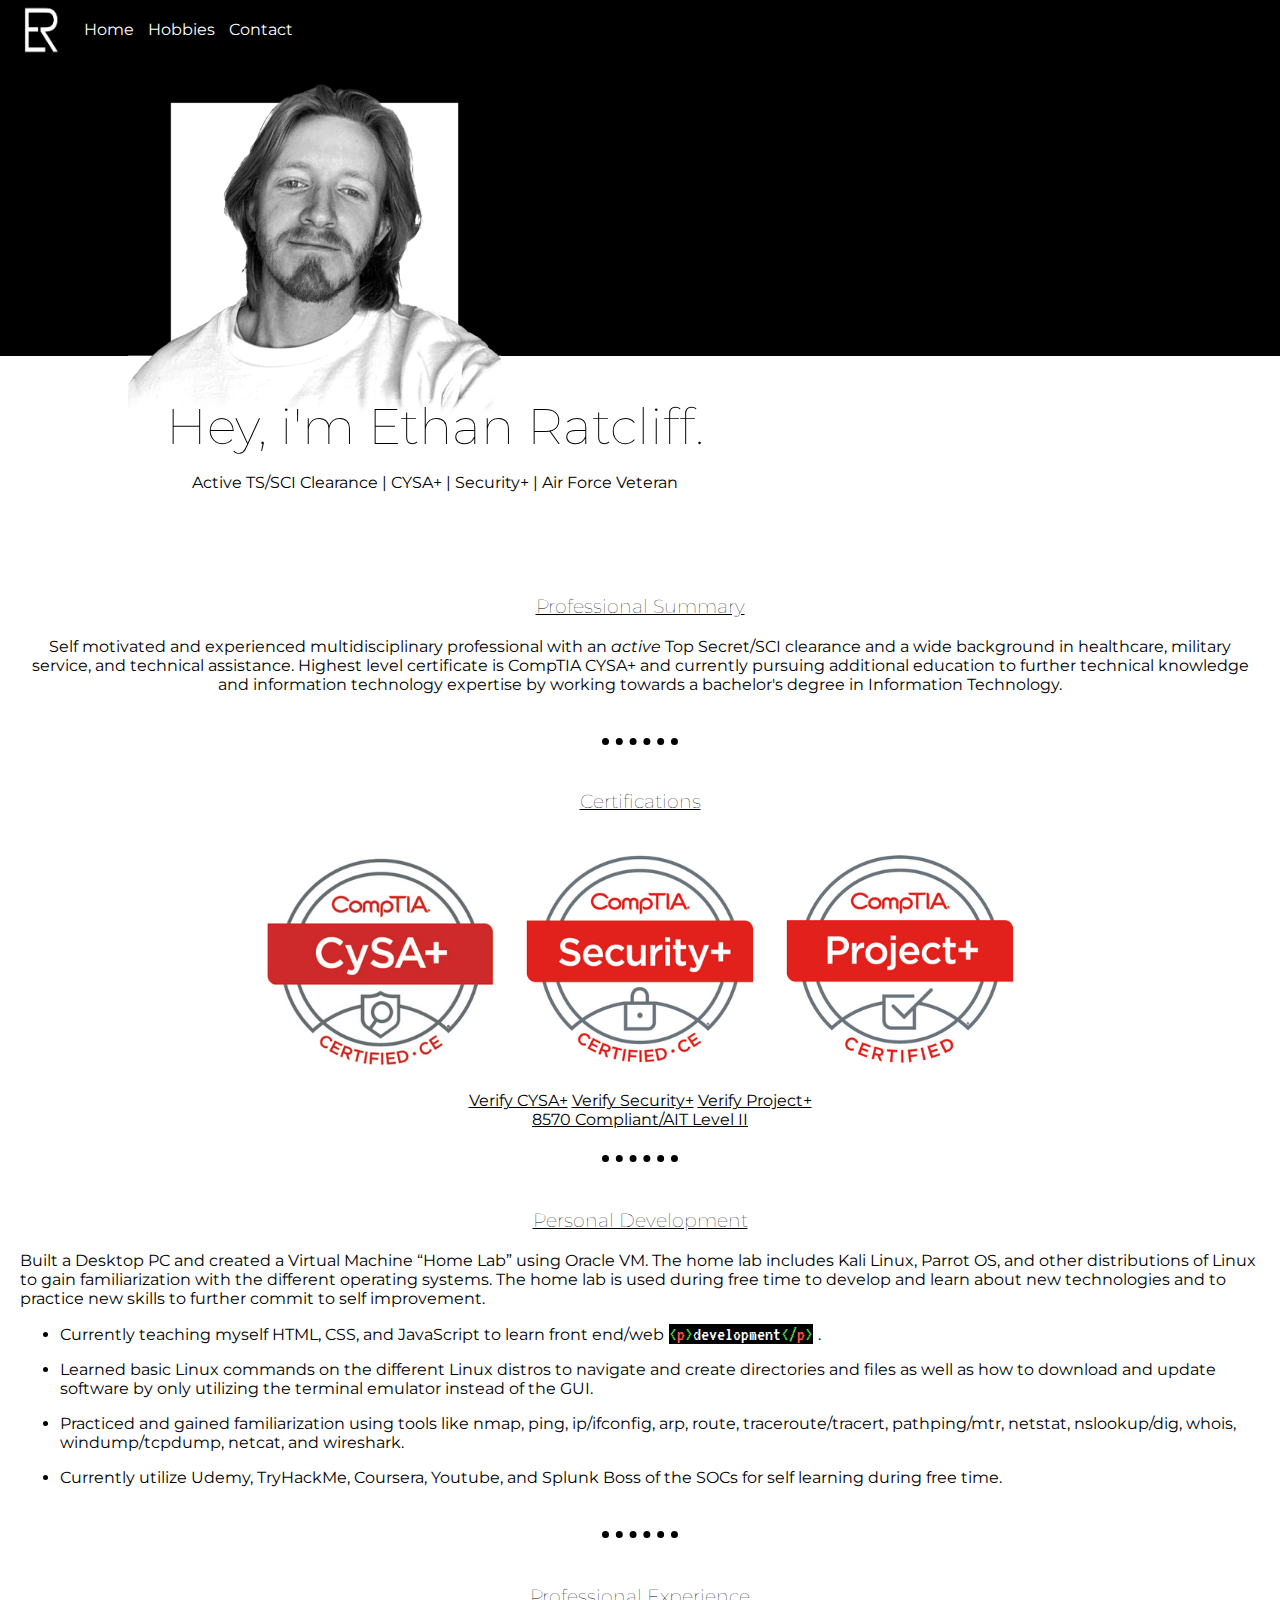
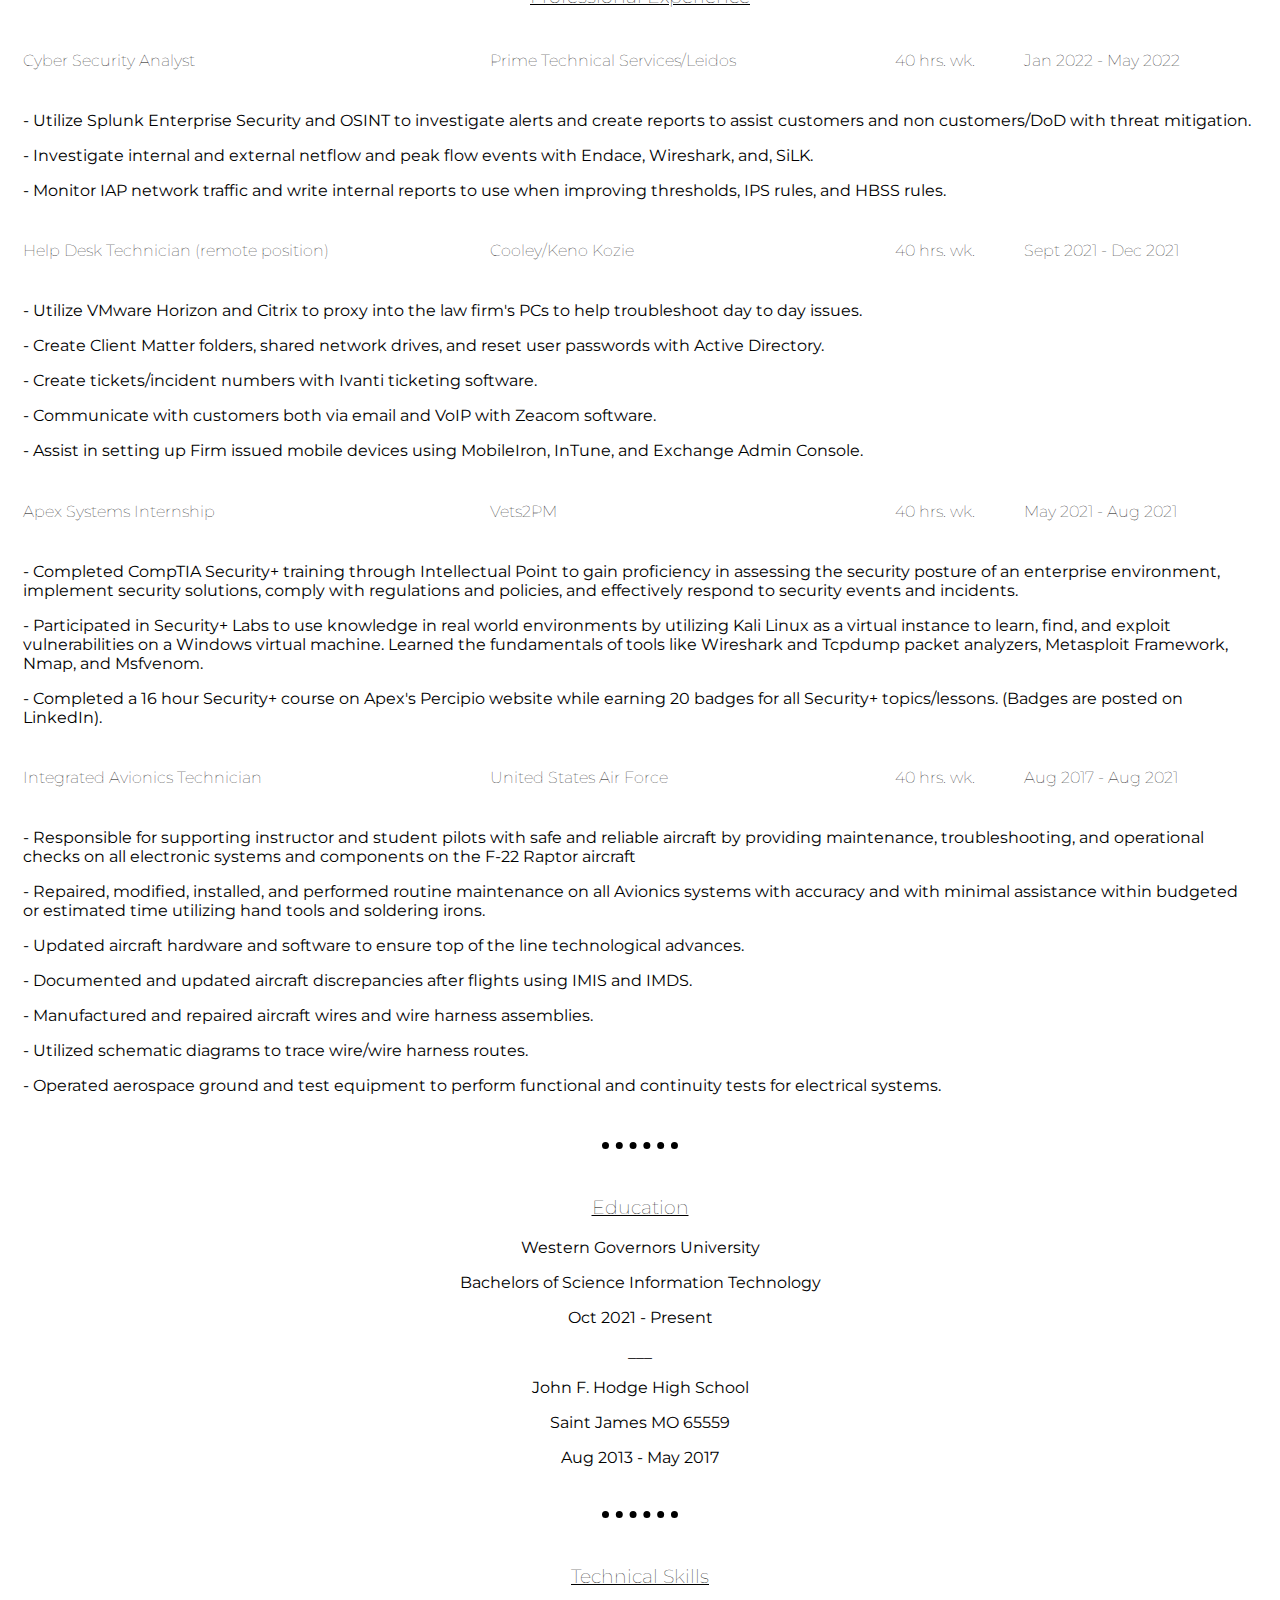
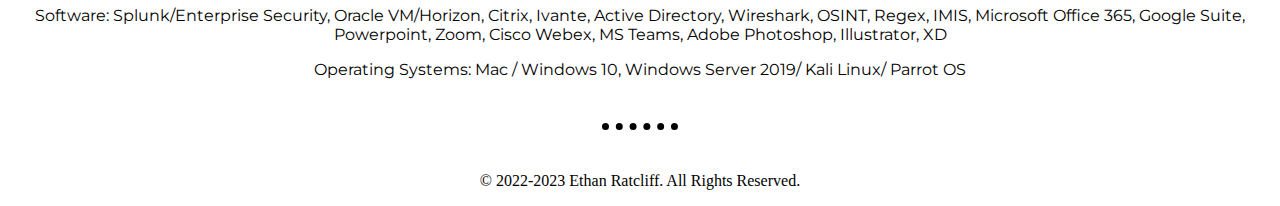
==== index.html @ 54b93c70 "Update index.html <hr> removal" ====
<!DOCTYPE html>
<html lang="en">
<head>
    <meta charset="UTF-8">
    <link rel="stylesheet" href="styles.css">
    <link rel="icon" href="photos/favicon-1.png">
    <link rel="preconnect" href="https://fonts.googleapis.com">
<link rel="preconnect" href="https://fonts.gstatic.com" crossorigin>
<link rel="preconnect" href="https://fonts.googleapis.com"><link rel="preconnect" href="https://fonts.gstatic.com" crossorigin><link href="https://fonts.googleapis.com/css2?family=Merriweather&family=Montserrat&family=Sacramento&family=VT323&display=swap" rel="stylesheet">

    <title>Ethan Ratcliff</title>
</head>
<body>
    <div class="navigation-bar">
        <img class=small-logo src="photos/Favicon.png" alt="ER-logo">
        <a class=navLinks href="index.html">Home</a>
        <a class=navLinks href="hobbies.html">Hobbies</a>
        <a class=navLinks href="contact.html">Contact</a>
    </div>

    <div class="about-header">
        <img class=selfie src="photos/sickSelfie.png" alt="img-of-ethan">
    </div>
    <h1 class="about-ethan-intro">Hey, i'm Ethan Ratcliff.</h1>
    <br>
    <div class="intro-info">
    <p>Active TS/SCI Clearance | CYSA+ | Security+ | Air Force Veteran <br></p>
    </div>
    <div class="professional-summary">
        <br>
        <h3 class="header">Professional Summary</h3>
        <p>Self motivated and experienced multidisciplinary professional with an <i>active</i> Top Secret/SCI clearance and a wide
        background in healthcare, military service, and technical assistance. Highest level certificate is CompTIA CYSA+ and
        currently pursuing additional education to further technical knowledge and information technology expertise by
        working towards a bachelor's degree in Information Technology.</p>
    </div>

    <hr>
    <br>
    <div class="certifications">    
        <h3 class="header">Certifications</h3>
                <img class=cert-icon src="photos/Comptia_CySA_Badge.png" alt="comptia-cysa+-badge">
                <img class=cert-icon src="photos/CompTIA_Security_Badge.png" alt="comptia-sec+-badge">
                <img class=cert-icon src="photos/CompTIA_Project_Badge.png" alt="comptia-project+-badge">
                <br>
                <a class=cert-verify href="https://www.credly.com/badges/5f37a371-1d2b-4774-b546-962a82ae1e74/public_url">Verify CYSA+</a>
                <a class=cert-verify href="https://www.credly.com/badges/ab640e21-d106-42eb-b5c9-c7e4bbbcdacb/public_url">Verify Security+</a>
                <a class=cert-verify href="https://www.credly.com/badges/d4bc8c82-9913-41a4-96a4-00cf9bb97ea5/public_url">Verify Project+</a>
                <br>
                <a class=compliance href="https://public.cyber.mil/cw/cwmp/dod-approved-8570-baseline-certifications/">8570 Compliant/AIT Level II</a>
    </div>
    <br>
    <hr>
    <div class="personal-development">
        <h3 class="header">Personal Development</h3>
            <p>Built a Desktop PC and created a Virtual Machine “Home Lab” using Oracle VM. The home lab includes Kali
            Linux, Parrot OS, and other distributions of Linux to gain familiarization with the different operating systems. The home lab is used during free time to develop and learn about new technologies and to practice new skills to further commit to self improvement.</p>
            <ul>
                <li><p>Currently teaching myself HTML, CSS, and JavaScript to learn front end/web <span class="developer"> &lt<span class="letter-p">p</span>&gt<span class="word-developer">development</span>&lt/<span class="letter-p">p</span>&gt</span> .</p>
                </p></li>
                <li><p>Learned basic Linux commands on the different Linux distros to navigate and create directories and files as
                well as how to download and update software by only utilizing the terminal emulator instead of the GUI.</p></li>
                <li><p>Practiced and gained familiarization using tools like nmap, ping, ip/ifconfig, arp, route, traceroute/tracert,
                pathping/mtr, netstat, nslookup/dig, whois, windump/tcpdump, netcat, and wireshark.</p></li>
                <li><p>Currently utilize Udemy, TryHackMe, Coursera, Youtube, and Splunk Boss of the SOCs for self learning
                during free time.</p></li>
            </ul>
            </li>
    </div>
    <hr>
    <div class="professional-experience">
        <h3 class="header">Professional Experience</h3>
        <table>
            <tr class="job-table">
                <td><h4 class="job-header">Cyber Security Analyst</h4></td>
                <td><h4 class="job-header">Prime Technical Services/Leidos</h4></td>
                <td><h4 class="job-header">40 hrs. wk.</h4></td>
                <td><h4 class="job-header">Jan 2022 - May 2022</h4></td>
            </tr>
            <tr>
                <td colspan="4"><p class="jobs">- Utilize Splunk Enterprise Security and OSINT to investigate alerts and create reports to assist customers
                    and non customers/DoD with threat mitigation.</p>
                <p class="jobs">- Investigate internal and external netflow and peak flow events with Endace, Wireshark, and, SiLK.</p>
                <p class="jobs">- Monitor IAP network traffic and write internal reports to use when improving thresholds, IPS rules, and
                    HBSS rules.</p>
                </td>
            </tr>
            <tr class="job-table">
                <td><h4 class="job-header">Help Desk Technician (remote position)</h4></td>
                <td><h4 class="job-header">Cooley/Keno Kozie</h4></td>
                <td><h4 class="job-header">40 hrs. wk.</h4></td>
                <td><h4 class="job-header">Sept 2021 - Dec 2021</h4></td>
            </tr>
            <tr>
                <td colspan="4"><p class="jobs">- Utilize VMware Horizon and Citrix to proxy into the law firm's PCs to help troubleshoot day to day issues.</p>
                <p class="jobs">- Create Client Matter folders, shared network drives, and reset user passwords with Active Directory.</p>
                <p class="jobs">- Create tickets/incident numbers with Ivanti ticketing software.</p>
                <p class="jobs">- Communicate with customers both via email and VoIP with Zeacom software.</p>
                <p class="jobs">- Assist in setting up Firm issued mobile devices using MobileIron, InTune, and Exchange Admin Console.</p>
                </td>
            </tr>
            <tr class="job-table">
                <td><h4 class="job-header">Apex Systems Internship</h4></td>
                <td><h4 class="job-header">Vets2PM</h4></td>
                <td><h4 class="job-header">40 hrs. wk.</h4></td>
                <td><h4 class="job-header">May 2021 - Aug 2021</h4></td>
            </tr>
            <tr>
                <td colspan="4"><p class="jobs">- Completed CompTIA Security+ training through Intellectual Point to gain proficiency in assessing the
                    security posture of an enterprise environment, implement security solutions, comply with regulations and
                    policies, and effectively respond to security events and incidents.</p>
                <p class="jobs">- Participated in Security+ Labs to use knowledge in real world environments by utilizing Kali Linux as a
                    virtual instance to learn, find, and exploit vulnerabilities on a Windows virtual machine. Learned the
                    fundamentals of tools like Wireshark and Tcpdump packet analyzers, Metasploit Framework, Nmap, and
                    Msfvenom.</p>
                <p class="jobs">- Completed a 16 hour Security+ course on Apex&apos;s Percipio website while earning 20 badges for all Security+
                    topics/lessons. (Badges are posted on LinkedIn).</p>
                </td>
            </tr>
            <tr class="job-table">
                <td><h4 class="job-header">Integrated Avionics Technician</h4></td>
                <td><h4 class="job-header">United States Air Force</h4></td>
                <td><h4 class="job-header">40 hrs. wk.</h4></td>
                <td><h4 class="job-header">Aug 2017 - Aug 2021</h4></td>
            </tr>
            <tr>
                <td colspan="4"><p class="jobs">- Responsible for supporting instructor and student pilots with safe and reliable aircraft by providing maintenance,
                    troubleshooting, and operational checks on all electronic systems and components on the F-22 Raptor aircraft</p>
                <p class="jobs">- Repaired, modified, installed, and performed routine maintenance on all Avionics systems with accuracy and
                    with minimal assistance within budgeted or estimated time utilizing hand tools and soldering irons.</p>
                <p class="jobs">- Updated aircraft hardware and software to ensure top of the line technological advances.</p>
                <p class="jobs">- Documented and updated aircraft discrepancies after flights using IMIS and IMDS.</p>
                <p class="jobs">- Manufactured and repaired aircraft wires and wire harness assemblies.</p>
                <p class="jobs">- Utilized schematic diagrams to trace wire/wire harness routes.</p>
                <p class="jobs">- Operated aerospace ground and test equipment to perform functional and continuity tests for electrical
                    systems.</p>
                </td>
            </tr>
        </table>
    </div>
    <hr>
    <div class="education">
        <h3 class="header">Education</h3>
        <p>Western Governors University
        <p>Bachelors of Science Information Technology</p>
        <p>Oct 2021 - Present</p>
        <p class="education-break">___</p>
        <p>John F. Hodge High School</p>
        <p>Saint James MO 65559</p>
        <p>Aug 2013 - May 2017</p>
    </div>
    <hr>
    <div class="technical-skills">
        <h3 class="header">Technical Skills</h3>
        <p>Software: Splunk/Enterprise Security, Oracle VM/Horizon, Citrix, Ivante, Active Directory, Wireshark, OSINT,
            Regex, IMIS, Microsoft Office 365, Google Suite, Powerpoint, Zoom, Cisco Webex, MS Teams, Adobe Photoshop, Illustrator, XD</p>
        <p>Operating Systems: Mac / Windows 10, Windows Server 2019/ Kali Linux/ Parrot OS</p>
    </div>
    <hr>
    <br>
<div class="copyright-info">
        <p>&copy 2022-2023 Ethan Ratcliff. All Rights Reserved.</p>
</div>
</body>
</html>
---- styles.css ----
/* class styles */

.header{
    font-weight: lighter;
    text-align: center;
    text-decoration: underline;
}

.job-header{
    font-weight: lighter;
}

.navigation-bar{
    width: 100%;
    height: 60px;
    background-color: black;
    position: 0;
}

.navLinks{
    font-family: 'Montserrat', sans-serif;
    position: relative;
    bottom: 25px;
    color: white;
    margin-left: 10px;
    text-decoration: none;
}

.small-logo{
    width: 60px;
    margin: 0 0 0 10px;

}

.home-header{
    background-color: black;
    text-align: center;
    margin: 0;
    border: solid 1px;
    height: 400px;
}

.logo{
    width: 350px;
    border-radius: 100%;
}

.home-body{
    text-align: center;
    color: black;
    padding: 4px;
}

.copyright-info{
    text-align: center;
}

.about-header{
    background-color: black;
    height: 295.5px;
}

.selfie{
    width: 373px;
    margin-left: 10%;
    
}

.about-ethan-intro{
    position: relative;
    display: inline;
    margin-left: 13%;
    top: 40px;
    font-family: 'Montserrat', sans-serif;
    font-size: 50px;
    font-weight: lighter;
}

.intro-info{
    font-family: 'Montserrat', sans-serif;
    position: relative;
    display: inline-flex;
    top: 40px;
    left: 15%
}

.line{
    display: inline;
}

.a-web{
    display: inline;
}

.word-developer{
    color: white;
}

.developer{
    font-family: 'VT323', monospace;
    font-size: 20px;
    background-color: black;
    border: solid 1px;
    color: rgb(79, 218, 74);
    border-color: white;
}

.letter-p{
    color: rgb(253, 84, 78);
}

.a-web{
    font-family: 'Montserrat', sans-serif;
    text-align: center;
    position: relative;
}

.professional-summary{
    padding: 20px;
    font-family: 'Montserrat', sans-serif;
    position: relative;
    text-align: center;
    margin-top: 70px;
}

.certifications{
    font-family: 'Montserrat', sans-serif;
    text-align: center;
}

.cert-icon{
    width: 20%;
}

.cert-verify{
    text-align: center;
    color: black;
}

.compliance{
    text-align: center;
    color: black;
}

.personal-development{
    font-family: 'Montserrat', sans-serif;
    padding: 20px;
}

.professional-experience{
    font-family: 'Montserrat', sans-serif;
    padding: 20px;
}

.education{
    font-family: 'Montserrat', sans-serif;
    text-align: center;
    padding: 20px;
}

.technical-skills{
    font-family: 'Montserrat', sans-serif;
    text-align: center;
    padding: 20px;
}

.hobbies-title{
    font-family: 'Montserrat', sans-serif;
}

.contact-me{
    font-family: 'Montserrat', sans-serif;
    color: black;
}


/* element styles */

hr {
    border-style: dotted none none;
    border-color: black;
    width: 6%;
    border-width: 7px;
}

body{
    background-color: white;
    margin: 0;
}
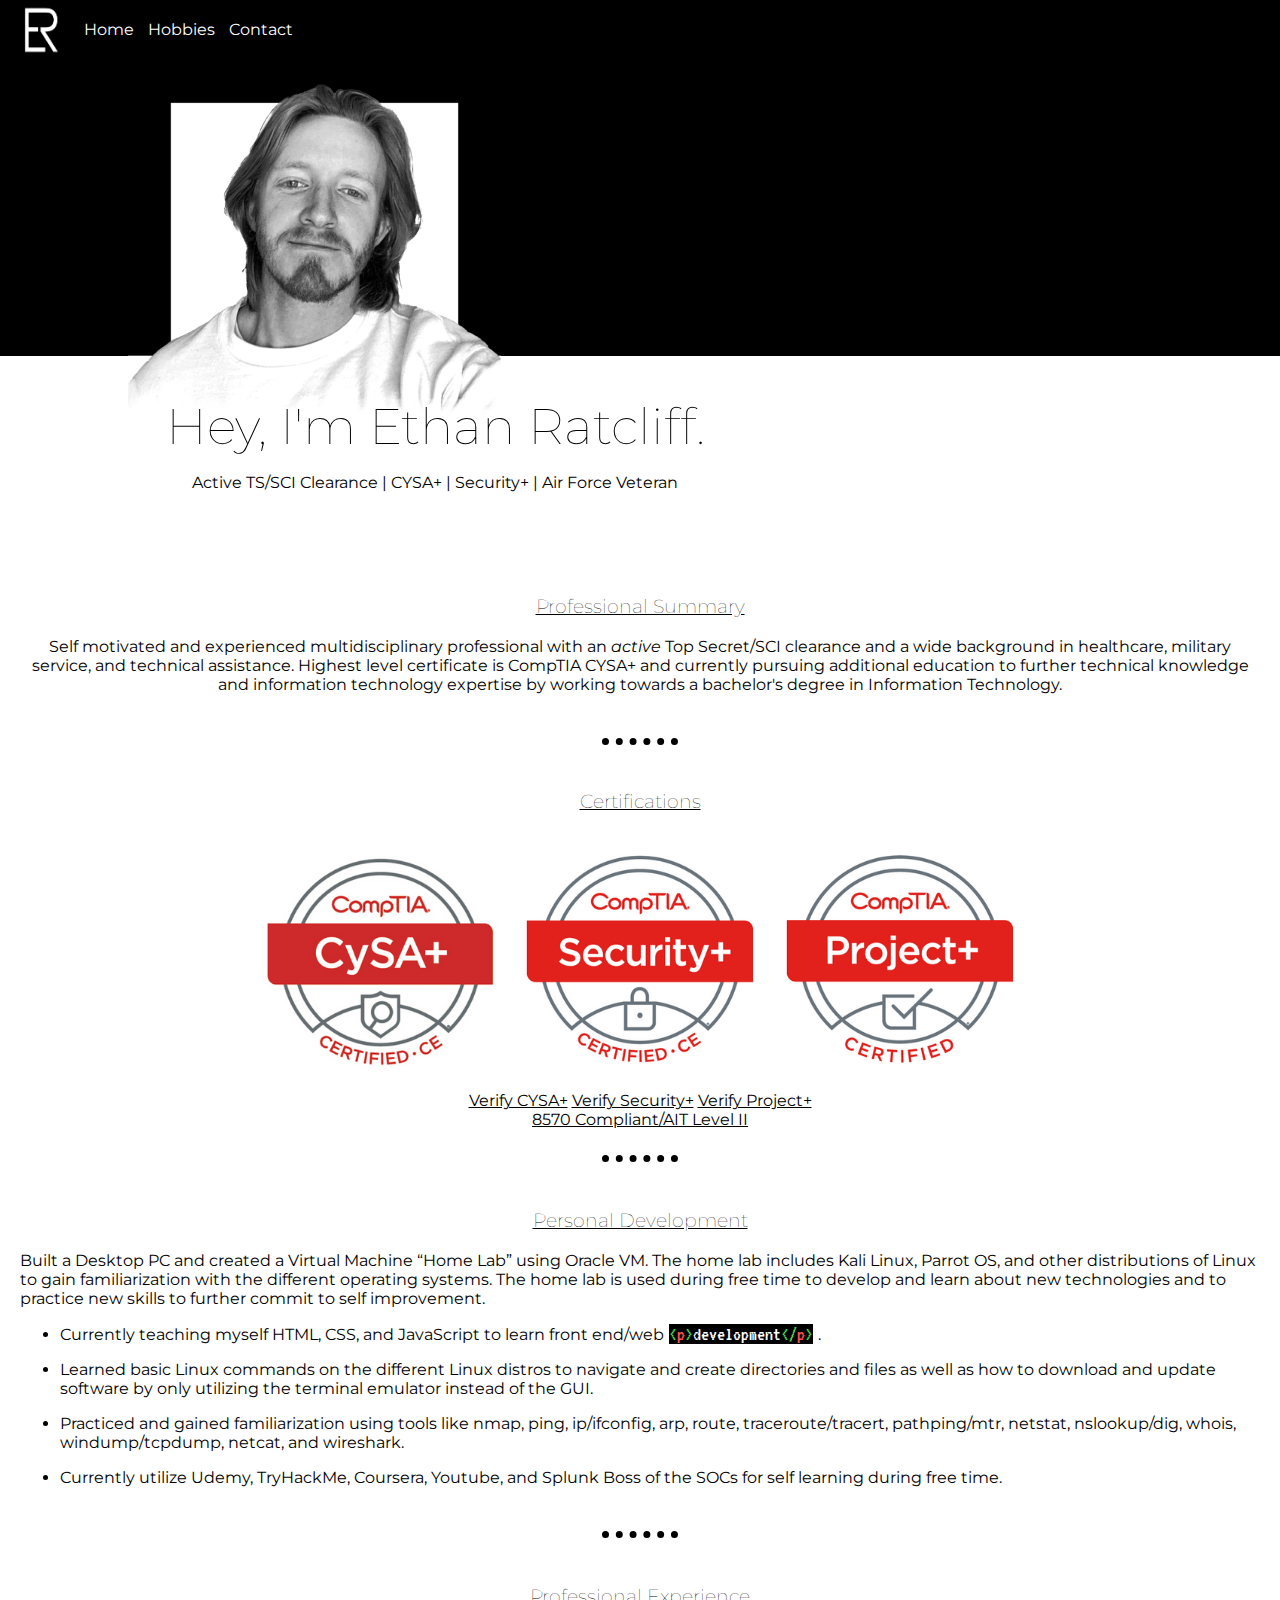
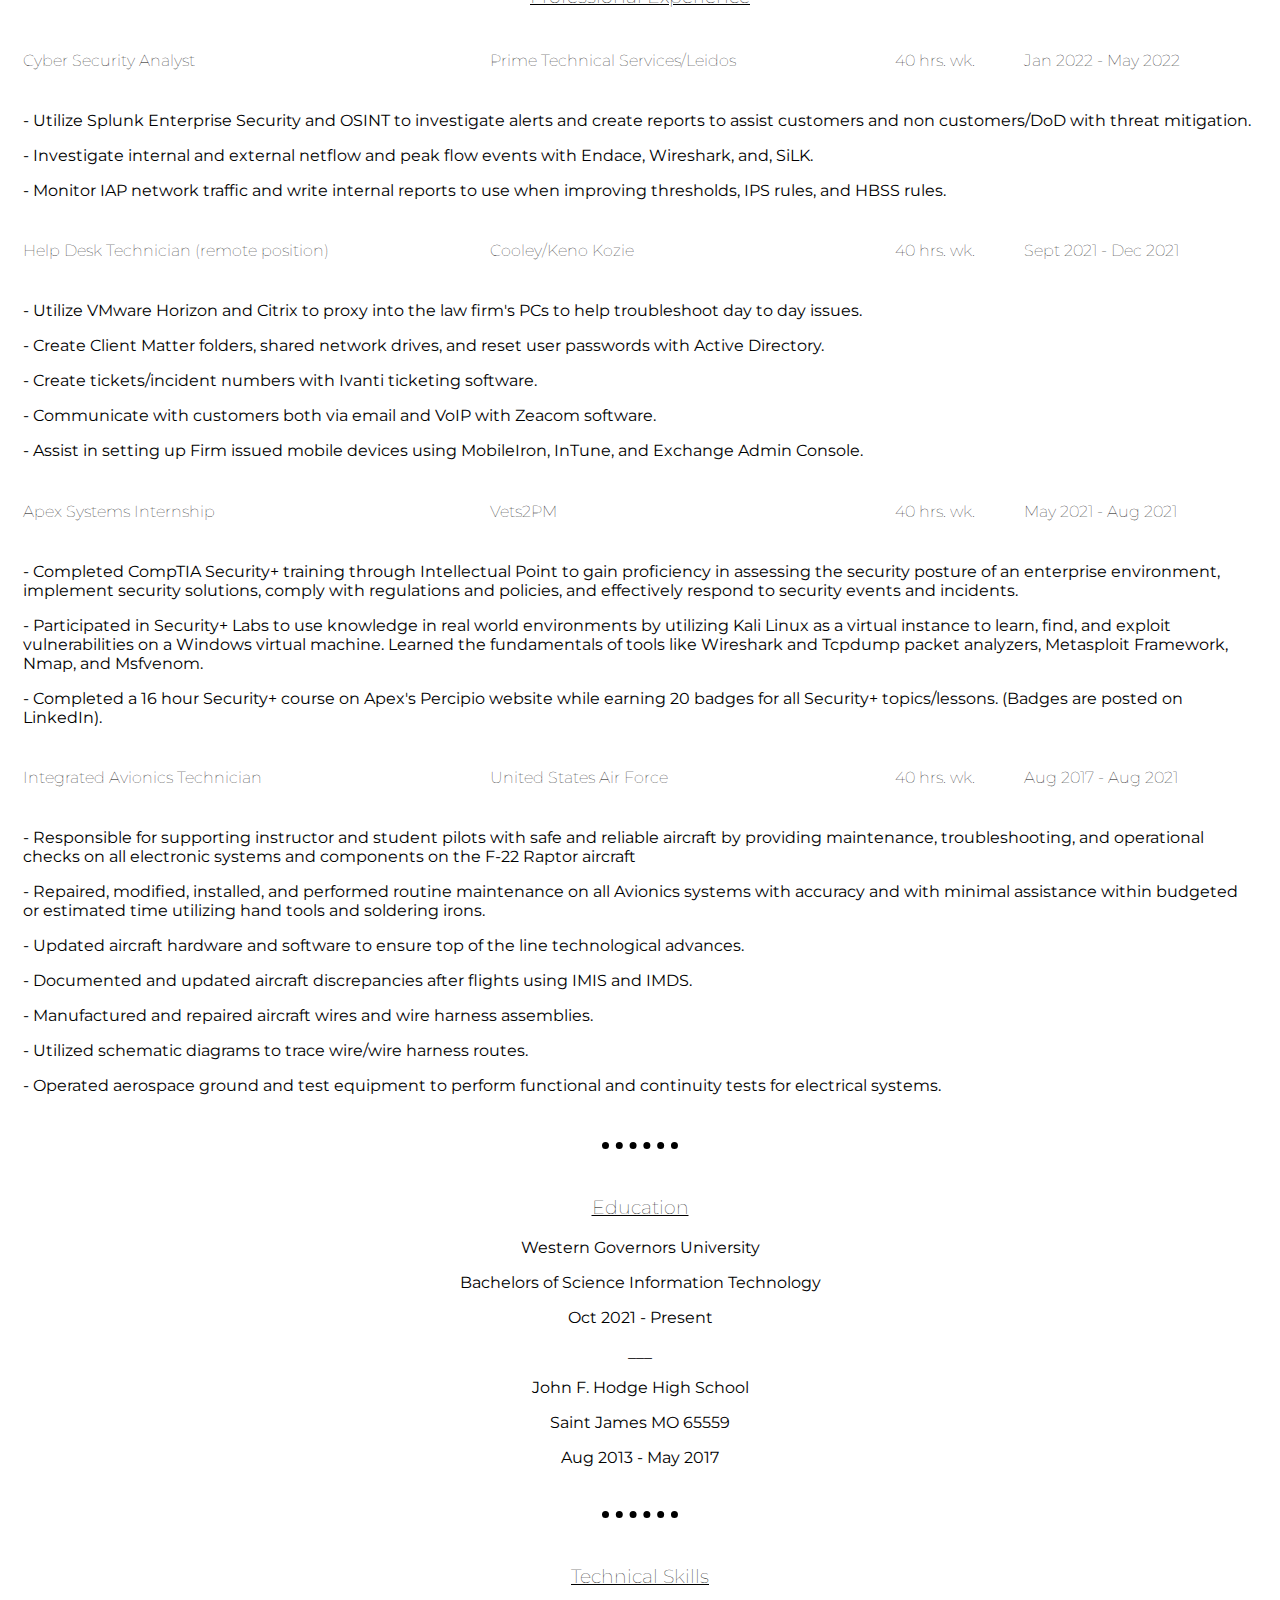
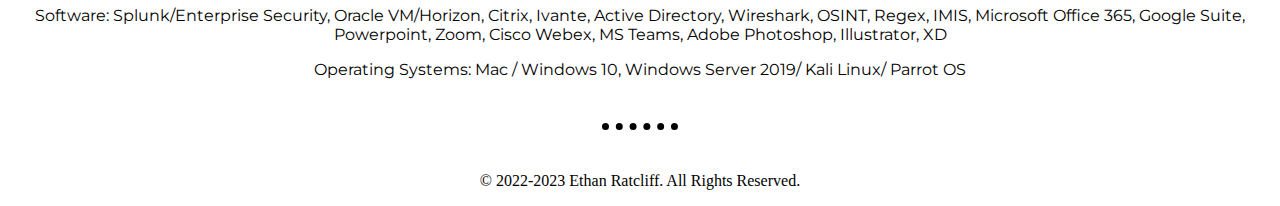
==== commit 3ba38eb4: "Update index.html" ====
--- a/index.html
+++ b/index.html
@@ -21,7 +21,7 @@
     <div class="about-header">
         <img class=selfie src="photos/sickSelfie.png" alt="img-of-ethan">
     </div>
-    <h1 class="about-ethan-intro">Hey, i'm Ethan Ratcliff.</h1>
+    <h1 class="about-ethan-intro">Hey, I'm Ethan Ratcliff.</h1>
     <br>
     <div class="intro-info">
     <p>Active TS/SCI Clearance | CYSA+ | Security+ | Air Force Veteran <br></p>
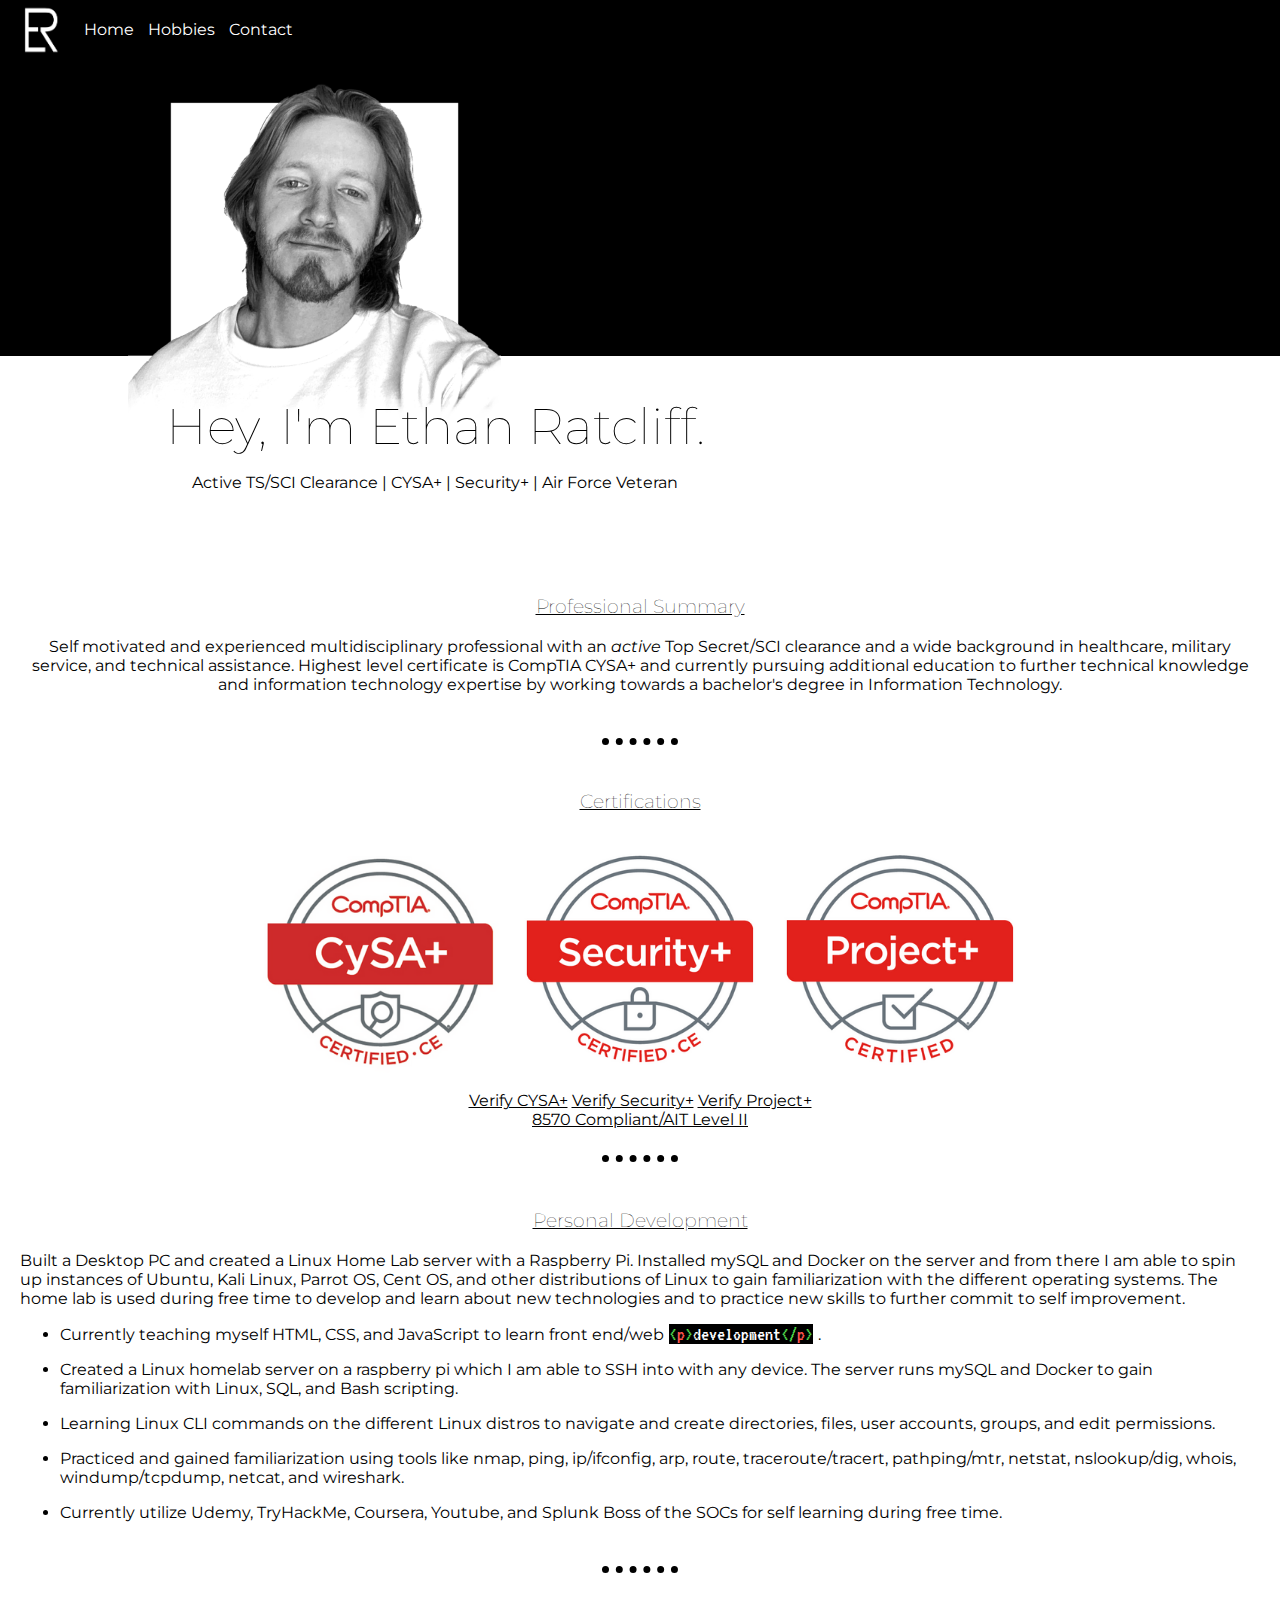
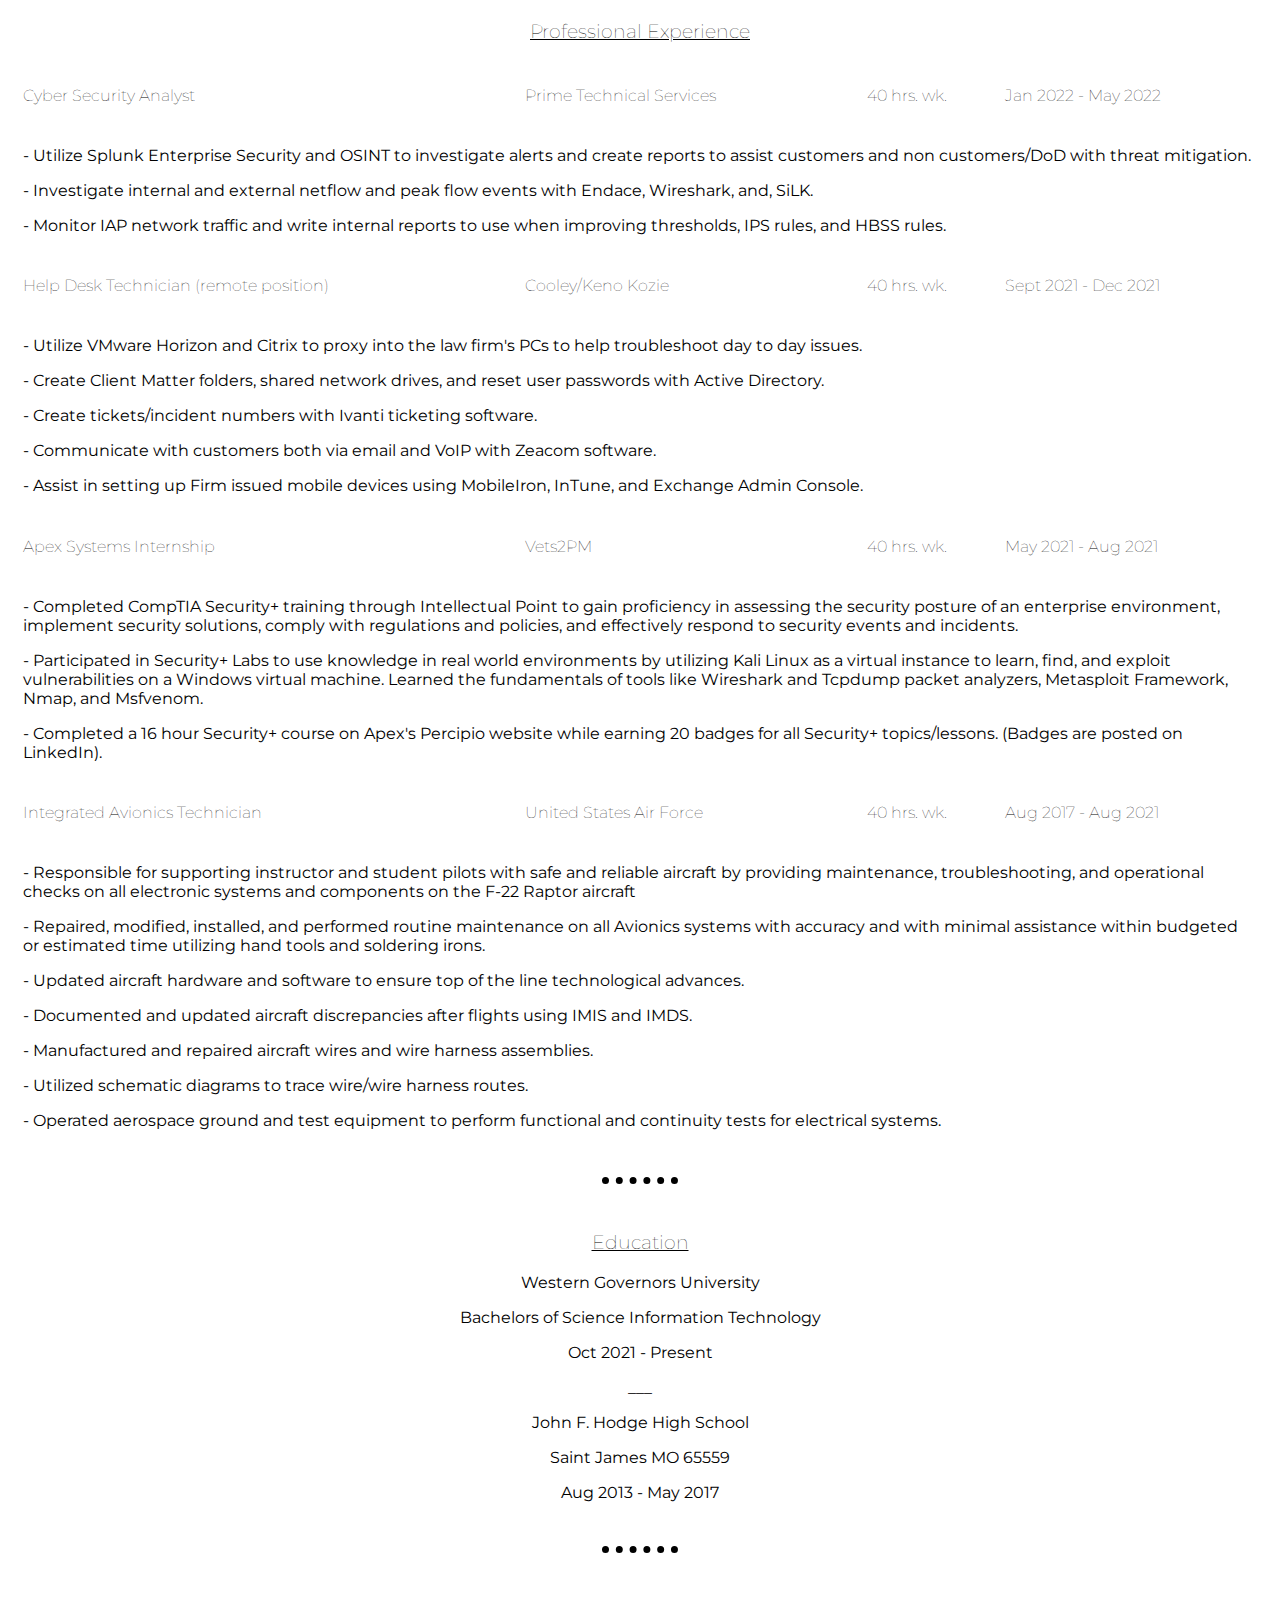
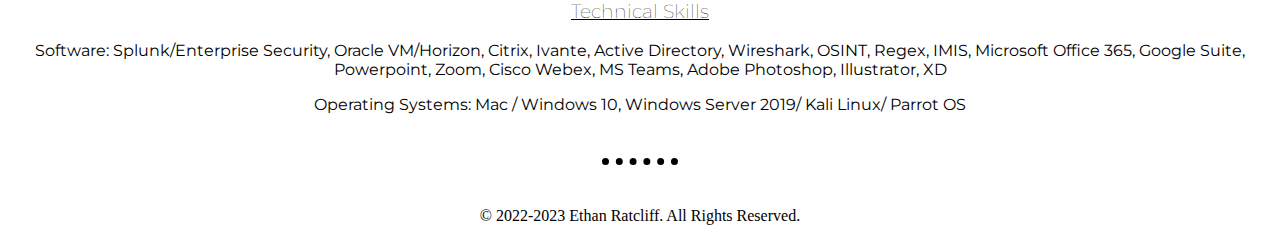
==== commit f1fc0246: "updated index.html" ====
--- a/index.html
+++ b/index.html
@@ -53,13 +53,12 @@
     <hr>
     <div class="personal-development">
         <h3 class="header">Personal Development</h3>
-            <p>Built a Desktop PC and created a Virtual Machine “Home Lab” using Oracle VM. The home lab includes Kali
-            Linux, Parrot OS, and other distributions of Linux to gain familiarization with the different operating systems. The home lab is used during free time to develop and learn about new technologies and to practice new skills to further commit to self improvement.</p>
+            <p>Built a Desktop PC and created a Linux Home Lab server with a Raspberry Pi. Installed mySQL and Docker on the server and from there I am able to spin up instances of Ubuntu, Kali Linux, Parrot OS, Cent OS, and other distributions of Linux to gain familiarization with the different operating systems. The home lab is used during free time to develop and learn about new technologies and to practice new skills to further commit to self improvement.</p>
             <ul>
                 <li><p>Currently teaching myself HTML, CSS, and JavaScript to learn front end/web <span class="developer"> &lt<span class="letter-p">p</span>&gt<span class="word-developer">development</span>&lt/<span class="letter-p">p</span>&gt</span> .</p>
                 </p></li>
-                <li><p>Learned basic Linux commands on the different Linux distros to navigate and create directories and files as
-                well as how to download and update software by only utilizing the terminal emulator instead of the GUI.</p></li>
+                <li><p>Created a Linux homelab server on a raspberry pi which I am able to SSH into with any device. The server runs mySQL and Docker to gain familiarization with Linux, SQL, and Bash scripting.</p></li>
+                <li><p>Learning Linux CLI commands on the different Linux distros to navigate and create directories, files, user accounts, groups, and edit permissions.</p></li>
                 <li><p>Practiced and gained familiarization using tools like nmap, ping, ip/ifconfig, arp, route, traceroute/tracert,
                 pathping/mtr, netstat, nslookup/dig, whois, windump/tcpdump, netcat, and wireshark.</p></li>
                 <li><p>Currently utilize Udemy, TryHackMe, Coursera, Youtube, and Splunk Boss of the SOCs for self learning
@@ -73,7 +72,7 @@
         <table>
             <tr class="job-table">
                 <td><h4 class="job-header">Cyber Security Analyst</h4></td>
-                <td><h4 class="job-header">Prime Technical Services/Leidos</h4></td>
+                <td><h4 class="job-header">Prime Technical Services</h4></td>
                 <td><h4 class="job-header">40 hrs. wk.</h4></td>
                 <td><h4 class="job-header">Jan 2022 - May 2022</h4></td>
             </tr>
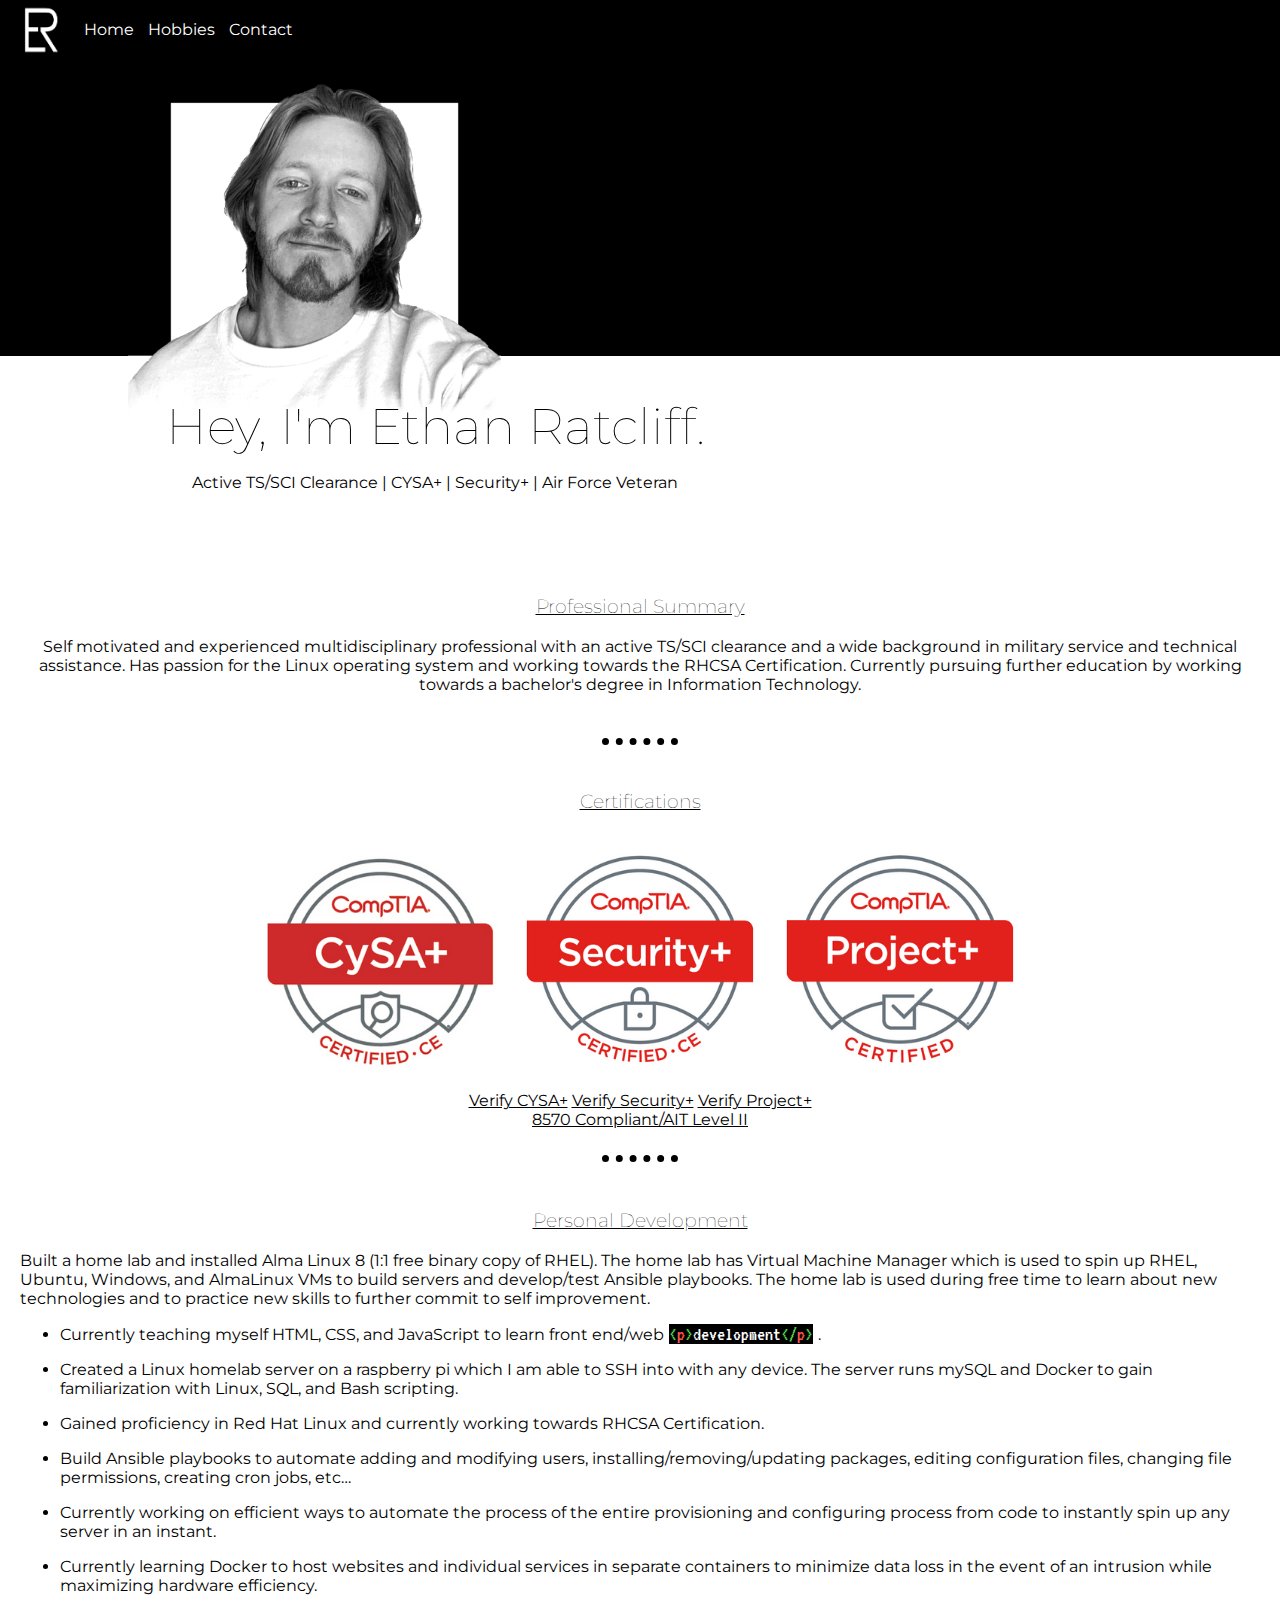
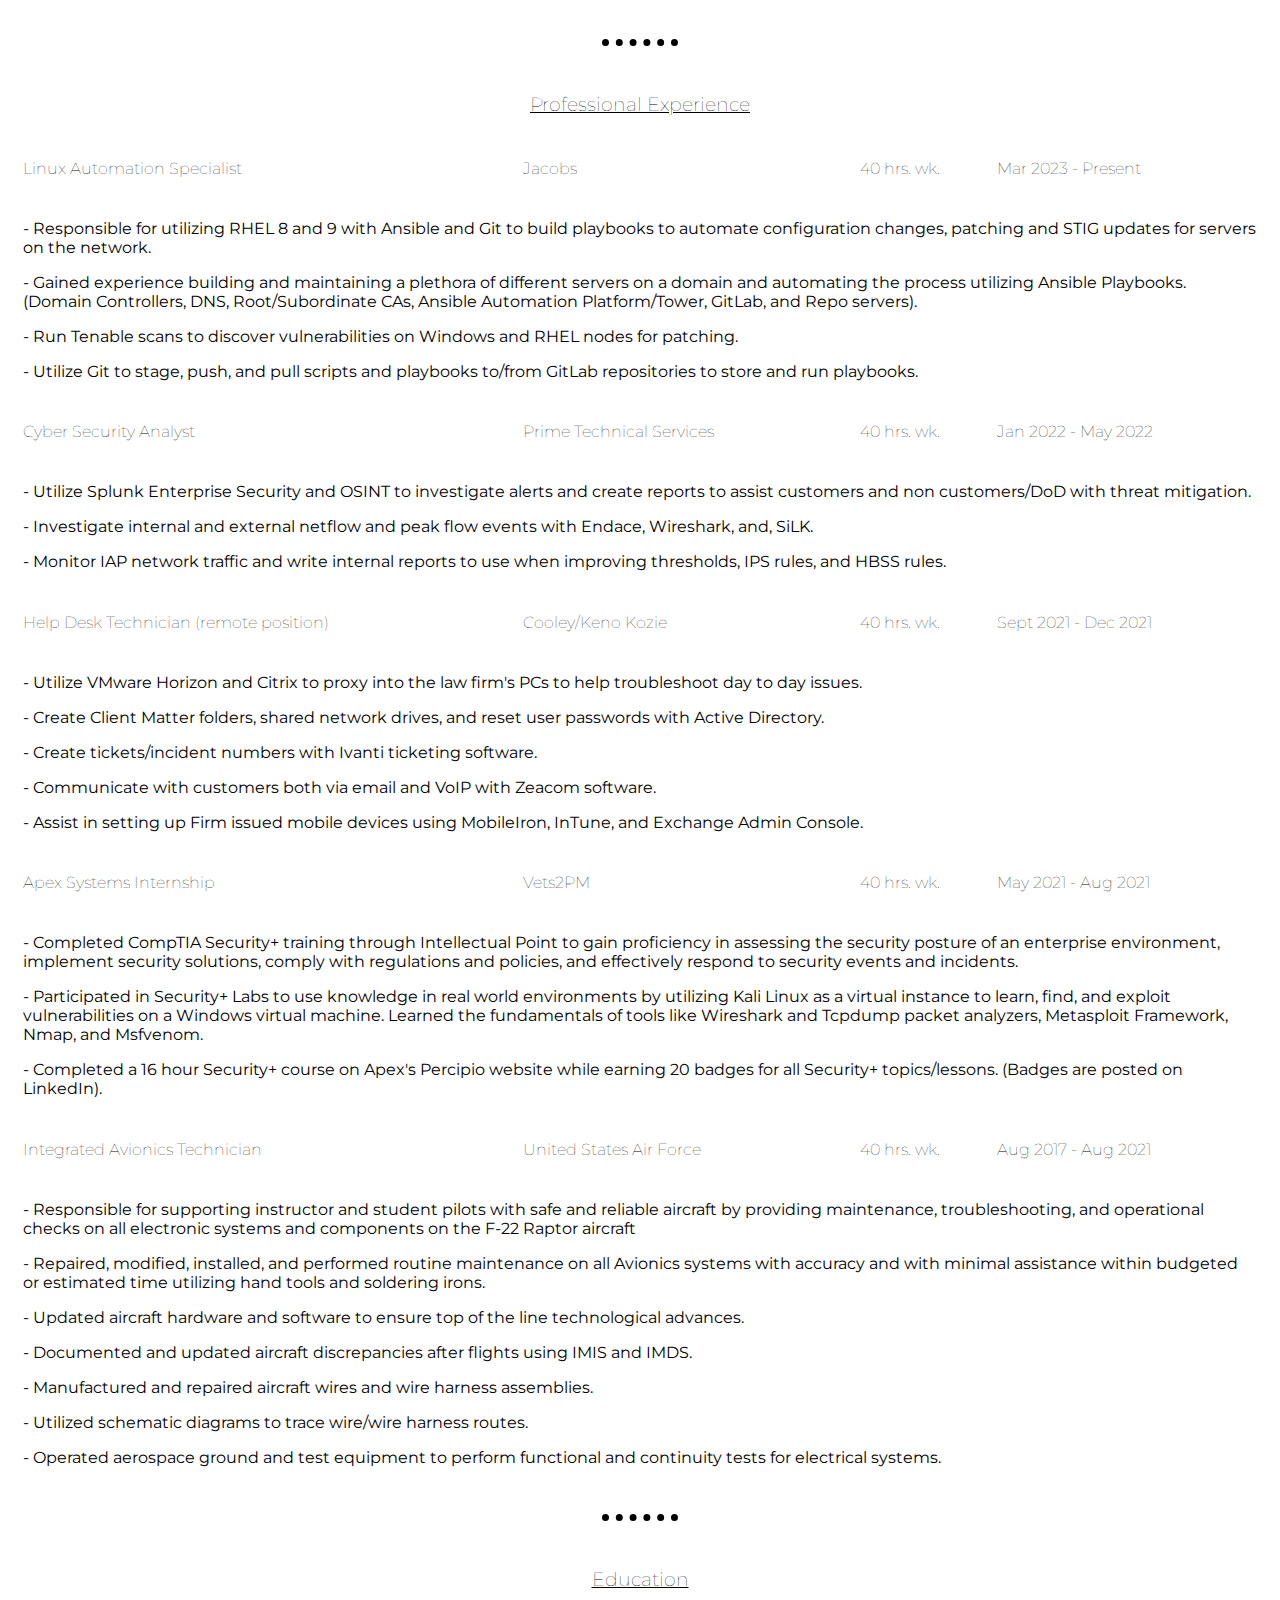
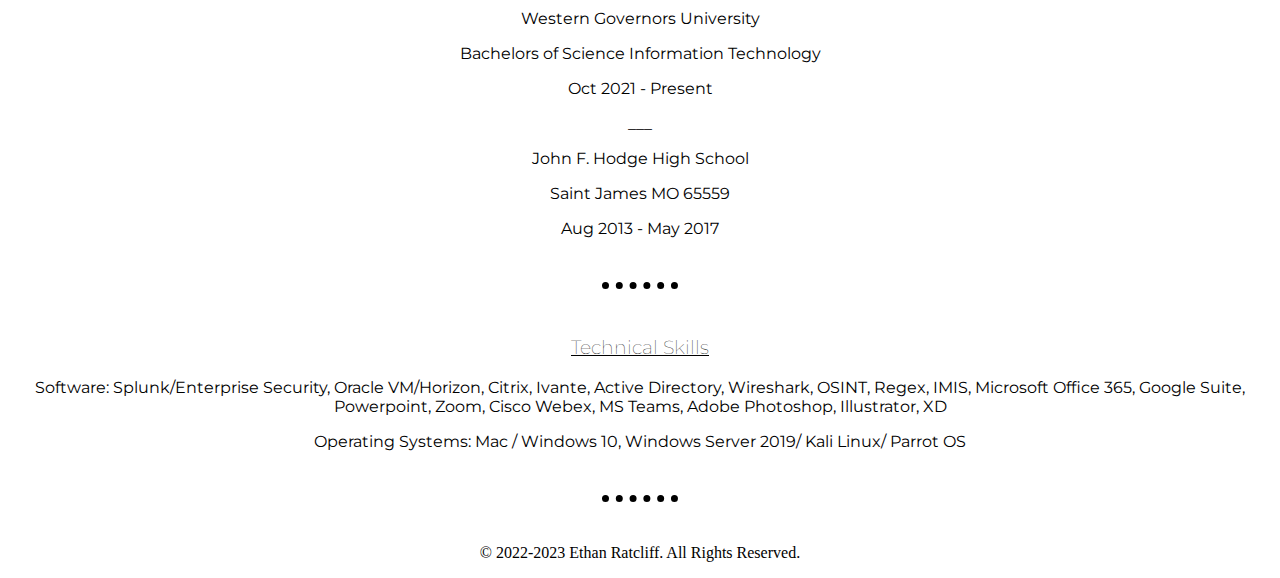
==== commit 440e4358: "Update index.html" ====
--- a/index.html
+++ b/index.html
@@ -29,10 +29,7 @@
     <div class="professional-summary">
         <br>
         <h3 class="header">Professional Summary</h3>
-        <p>Self motivated and experienced multidisciplinary professional with an <i>active</i> Top Secret/SCI clearance and a wide
-        background in healthcare, military service, and technical assistance. Highest level certificate is CompTIA CYSA+ and
-        currently pursuing additional education to further technical knowledge and information technology expertise by
-        working towards a bachelor's degree in Information Technology.</p>
+        <p>Self motivated and experienced multidisciplinary professional with an active TS/SCI clearance and a wide background in military service and technical assistance. Has passion for the Linux operating system and working towards the RHCSA Certification. Currently pursuing further education by working towards a bachelor's degree in Information Technology.</p>
     </div>
 
     <hr>
@@ -53,16 +50,15 @@
     <hr>
     <div class="personal-development">
         <h3 class="header">Personal Development</h3>
-            <p>Built a Desktop PC and created a Linux Home Lab server with a Raspberry Pi. Installed mySQL and Docker on the server and from there I am able to spin up instances of Ubuntu, Kali Linux, Parrot OS, Cent OS, and other distributions of Linux to gain familiarization with the different operating systems. The home lab is used during free time to develop and learn about new technologies and to practice new skills to further commit to self improvement.</p>
+            <p>Built a home lab and installed Alma Linux 8 (1:1 free binary copy of RHEL). The home lab has Virtual Machine Manager  which is used to spin up RHEL, Ubuntu, Windows, and AlmaLinux VMs to build servers and develop/test Ansible playbooks. The home lab is used during free time to learn about new technologies and to practice new skills to further commit to self improvement.</p>
             <ul>
                 <li><p>Currently teaching myself HTML, CSS, and JavaScript to learn front end/web <span class="developer"> &lt<span class="letter-p">p</span>&gt<span class="word-developer">development</span>&lt/<span class="letter-p">p</span>&gt</span> .</p>
                 </p></li>
                 <li><p>Created a Linux homelab server on a raspberry pi which I am able to SSH into with any device. The server runs mySQL and Docker to gain familiarization with Linux, SQL, and Bash scripting.</p></li>
-                <li><p>Learning Linux CLI commands on the different Linux distros to navigate and create directories, files, user accounts, groups, and edit permissions.</p></li>
-                <li><p>Practiced and gained familiarization using tools like nmap, ping, ip/ifconfig, arp, route, traceroute/tracert,
-                pathping/mtr, netstat, nslookup/dig, whois, windump/tcpdump, netcat, and wireshark.</p></li>
-                <li><p>Currently utilize Udemy, TryHackMe, Coursera, Youtube, and Splunk Boss of the SOCs for self learning
-                during free time.</p></li>
+                <li><p>Gained proficiency in Red Hat Linux and currently working towards RHCSA Certification.</p></li>
+                <li><p>Build Ansible playbooks to automate adding and modifying users, installing/removing/updating packages, editing configuration files, changing file permissions, creating cron jobs, etc…</p></li>
+                <li><p>Currently working on efficient ways to automate the process of the entire provisioning and configuring process from code to instantly spin up any server in an instant.</p></li>
+                <li><p>Currently learning Docker to host websites and individual services in separate containers to minimize data loss in the event of an intrusion while maximizing hardware efficiency. </p></li>
             </ul>
             </li>
     </div>
@@ -70,6 +66,19 @@
     <div class="professional-experience">
         <h3 class="header">Professional Experience</h3>
         <table>
+            <tr class="job-table">
+                <td><h4 class="job-header">Linux Automation Specialist</h4></td>
+                <td><h4 class="job-header">Jacobs</h4></td>
+                <td><h4 class="job-header">40 hrs. wk.</h4></td>
+                <td><h4 class="job-header">Mar 2023 - Present</h4></td>
+            </tr>
+            <tr>
+                <td colspan="4"><p class="jobs">- Responsible for utilizing RHEL 8 and 9 with Ansible and Git to build playbooks to automate configuration changes, patching and STIG updates for servers on the network.</p>
+                <p class="jobs">- Gained experience building and maintaining a plethora of different servers on a domain and automating the process utilizing Ansible Playbooks. (Domain Controllers, DNS, Root/Subordinate CAs, Ansible Automation Platform/Tower, GitLab, and Repo servers).</p>
+                <p class="jobs">- Run Tenable scans to discover vulnerabilities on Windows and RHEL nodes for patching.</p>
+                <p class="jobs">- Utilize Git to stage, push, and pull scripts and playbooks to/from GitLab repositories to store and run playbooks.</p>
+                </td>
+            </tr>
             <tr class="job-table">
                 <td><h4 class="job-header">Cyber Security Analyst</h4></td>
                 <td><h4 class="job-header">Prime Technical Services</h4></td>
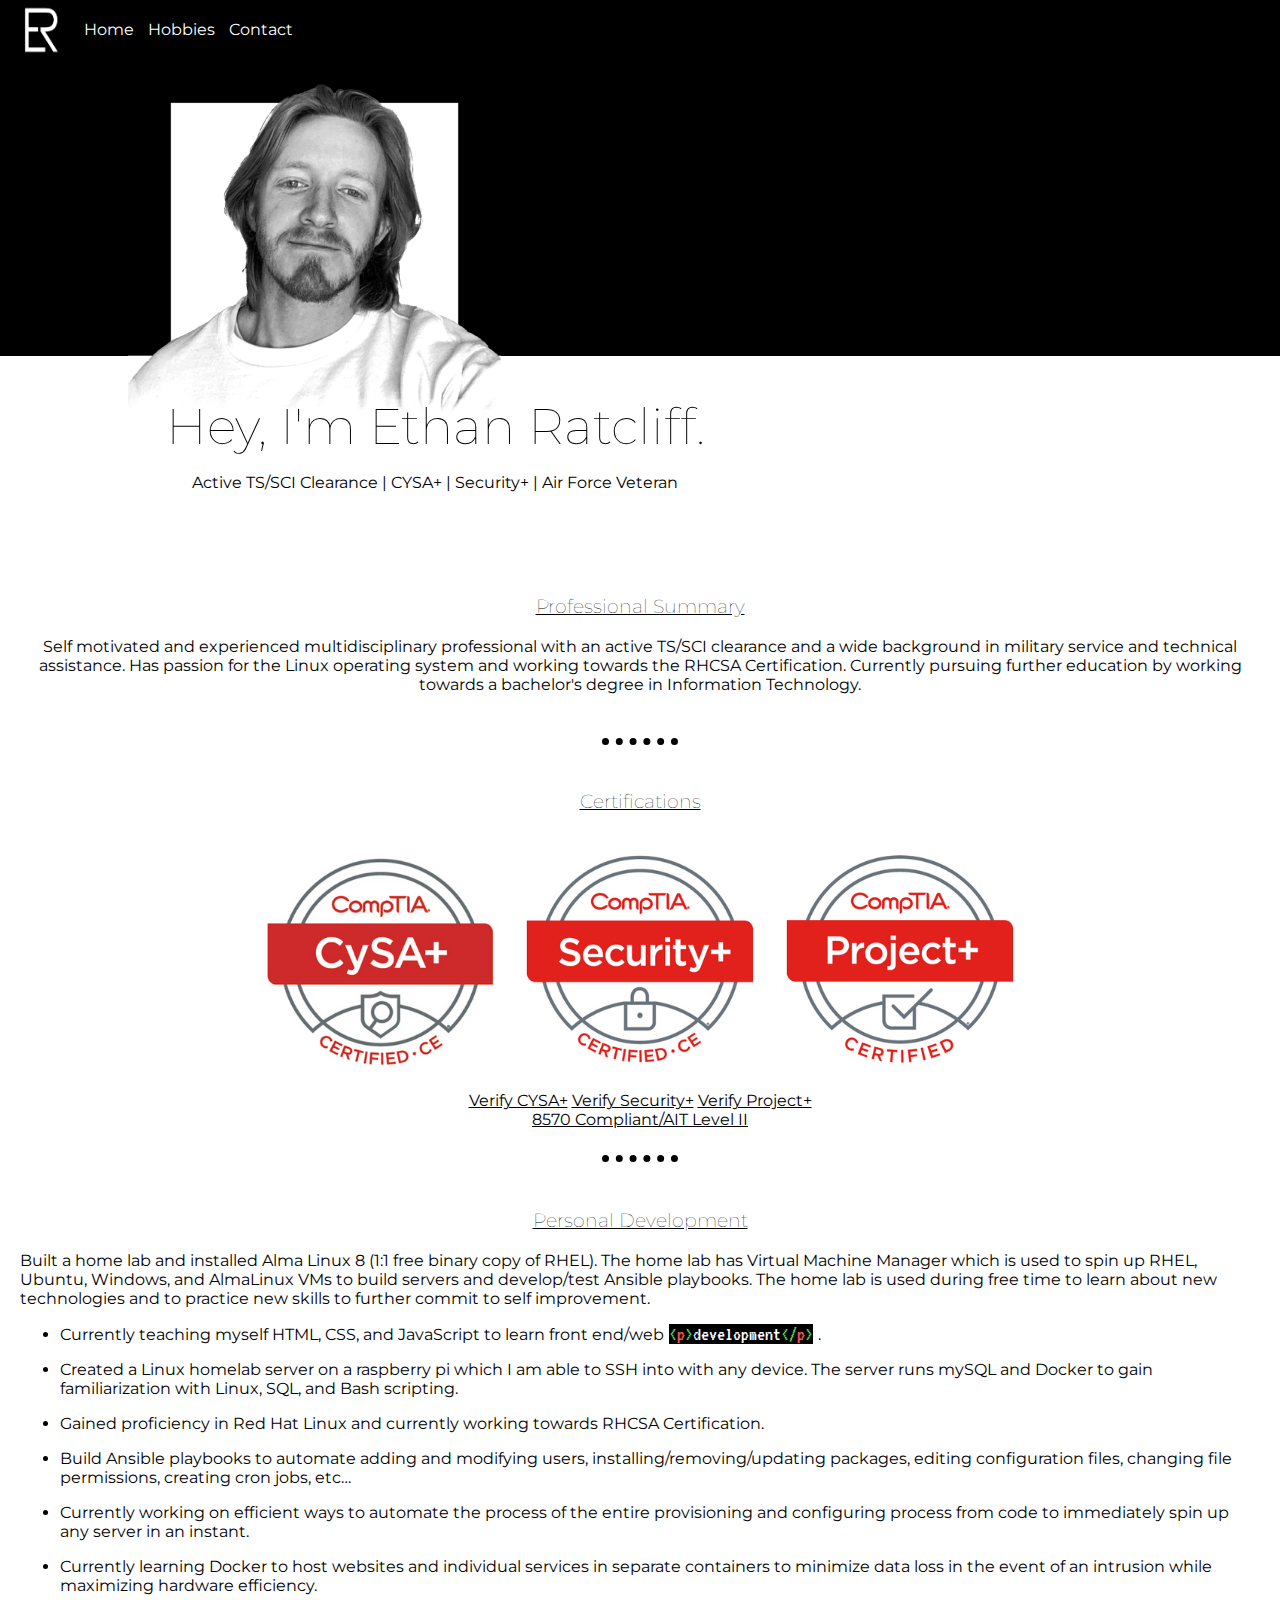
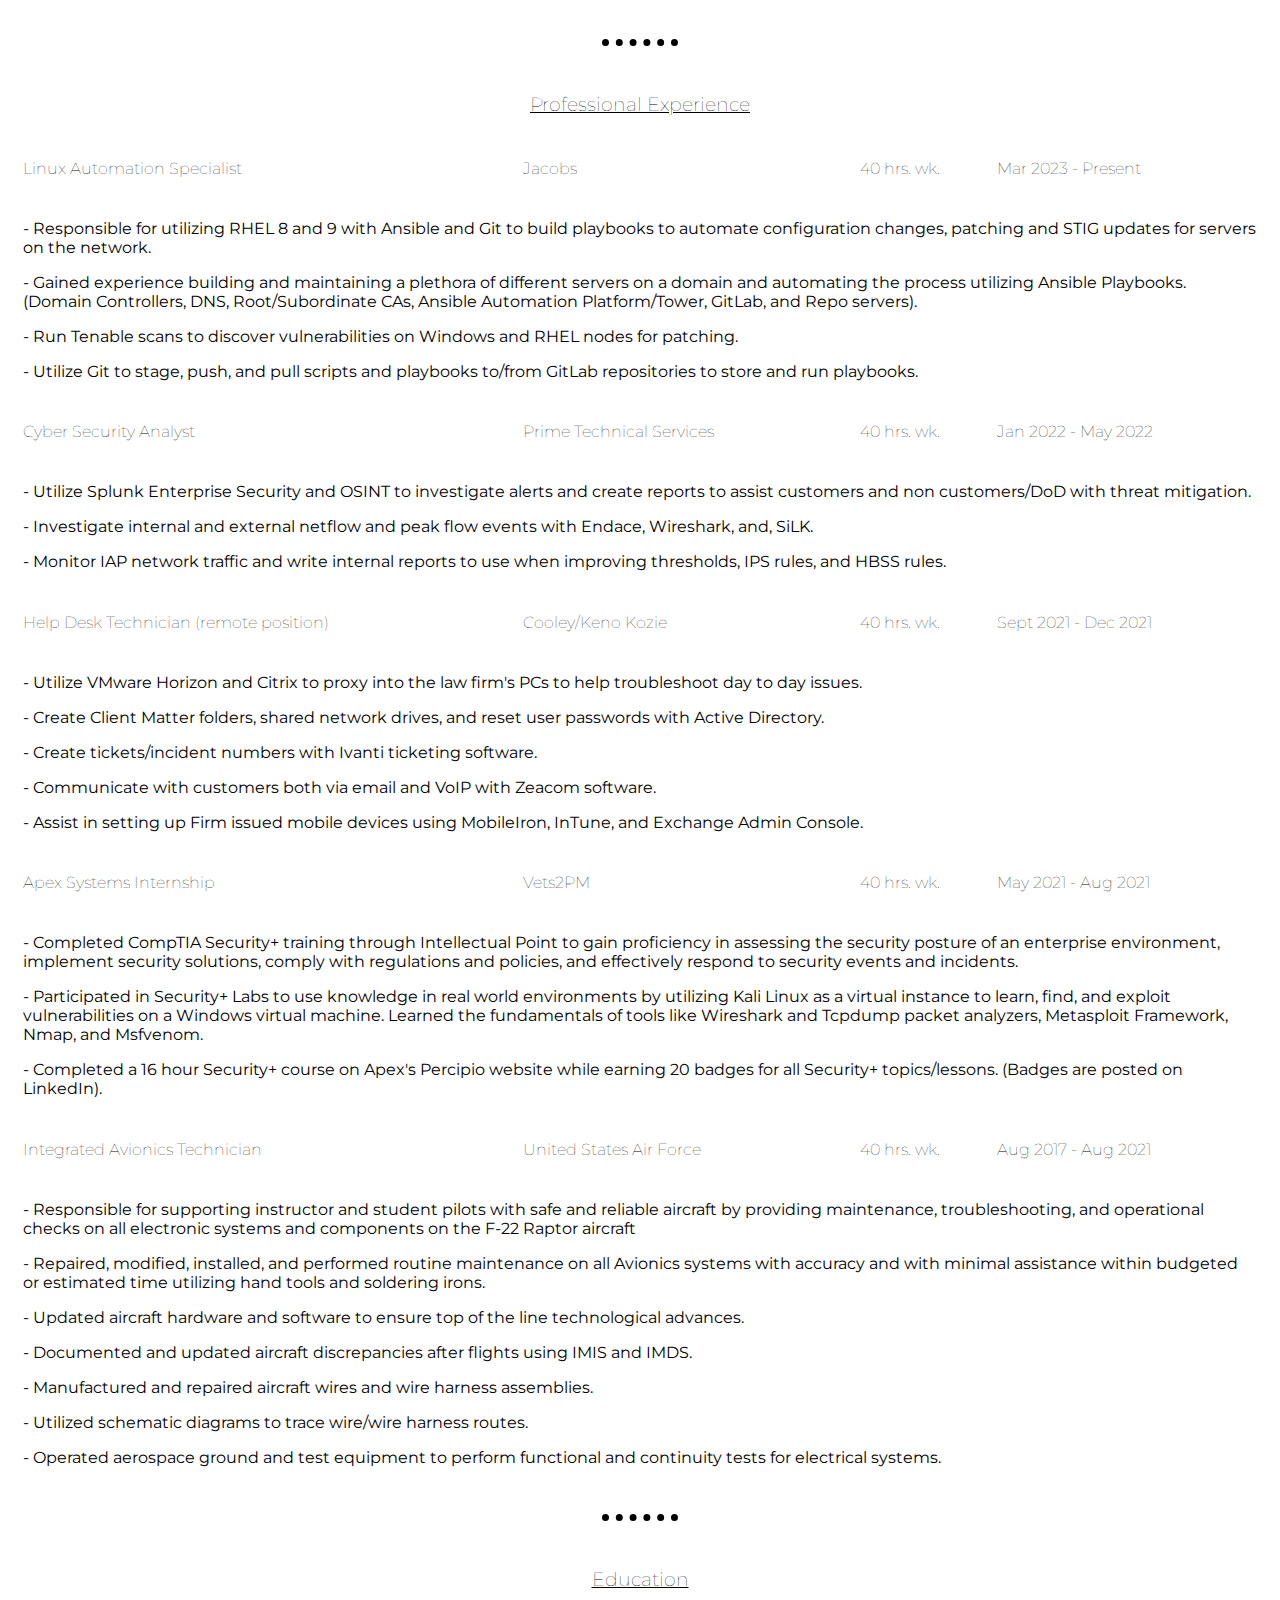
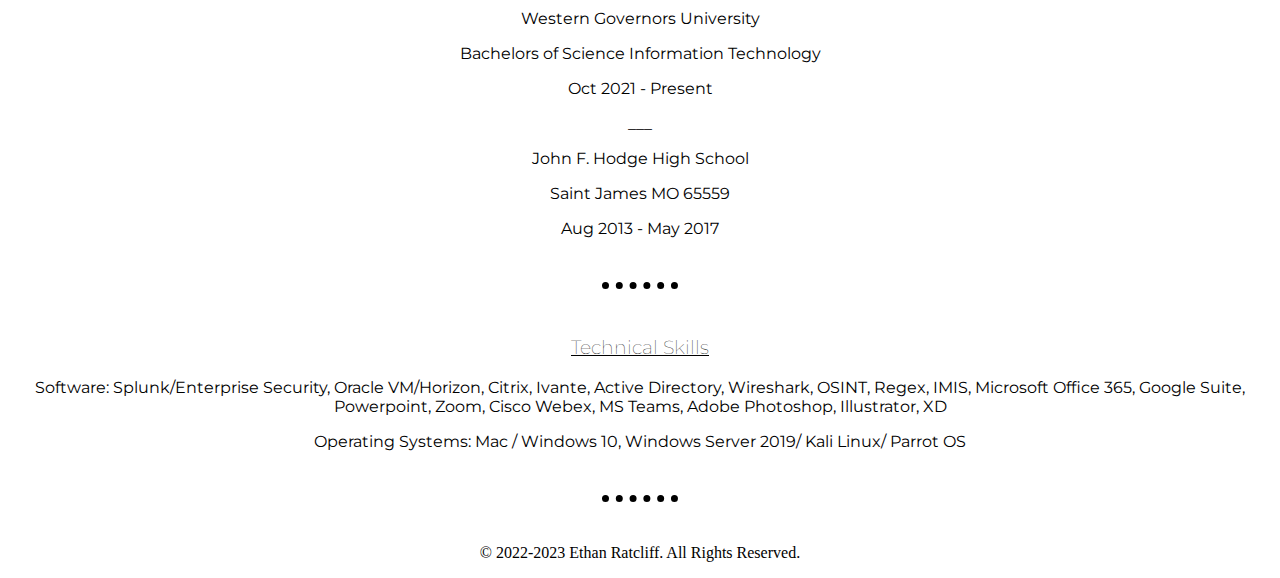
==== commit ec1d8910: "Update index.html" ====
--- a/index.html
+++ b/index.html
@@ -57,7 +57,7 @@
                 <li><p>Created a Linux homelab server on a raspberry pi which I am able to SSH into with any device. The server runs mySQL and Docker to gain familiarization with Linux, SQL, and Bash scripting.</p></li>
                 <li><p>Gained proficiency in Red Hat Linux and currently working towards RHCSA Certification.</p></li>
                 <li><p>Build Ansible playbooks to automate adding and modifying users, installing/removing/updating packages, editing configuration files, changing file permissions, creating cron jobs, etc…</p></li>
-                <li><p>Currently working on efficient ways to automate the process of the entire provisioning and configuring process from code to instantly spin up any server in an instant.</p></li>
+                <li><p>Currently working on efficient ways to automate the process of the entire provisioning and configuring process from code to immediately spin up any server in an instant.</p></li>
                 <li><p>Currently learning Docker to host websites and individual services in separate containers to minimize data loss in the event of an intrusion while maximizing hardware efficiency. </p></li>
             </ul>
             </li>
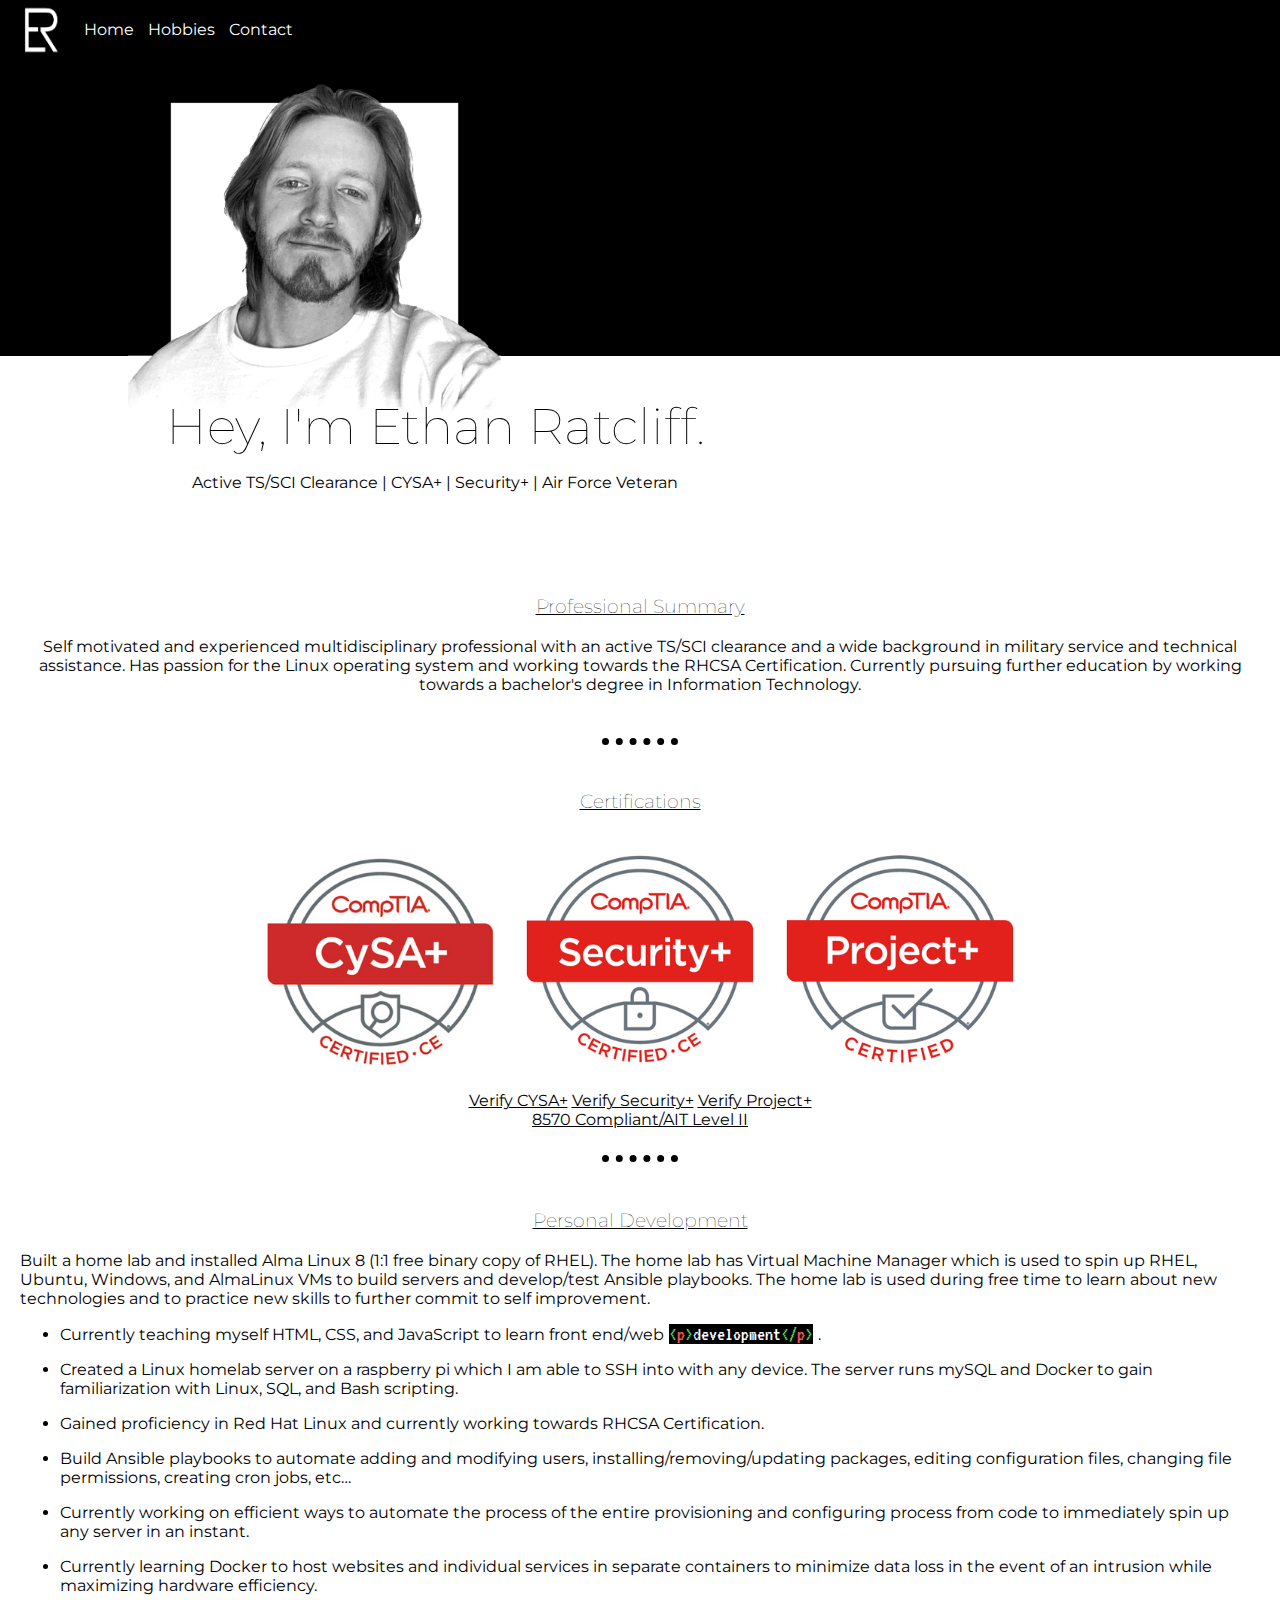
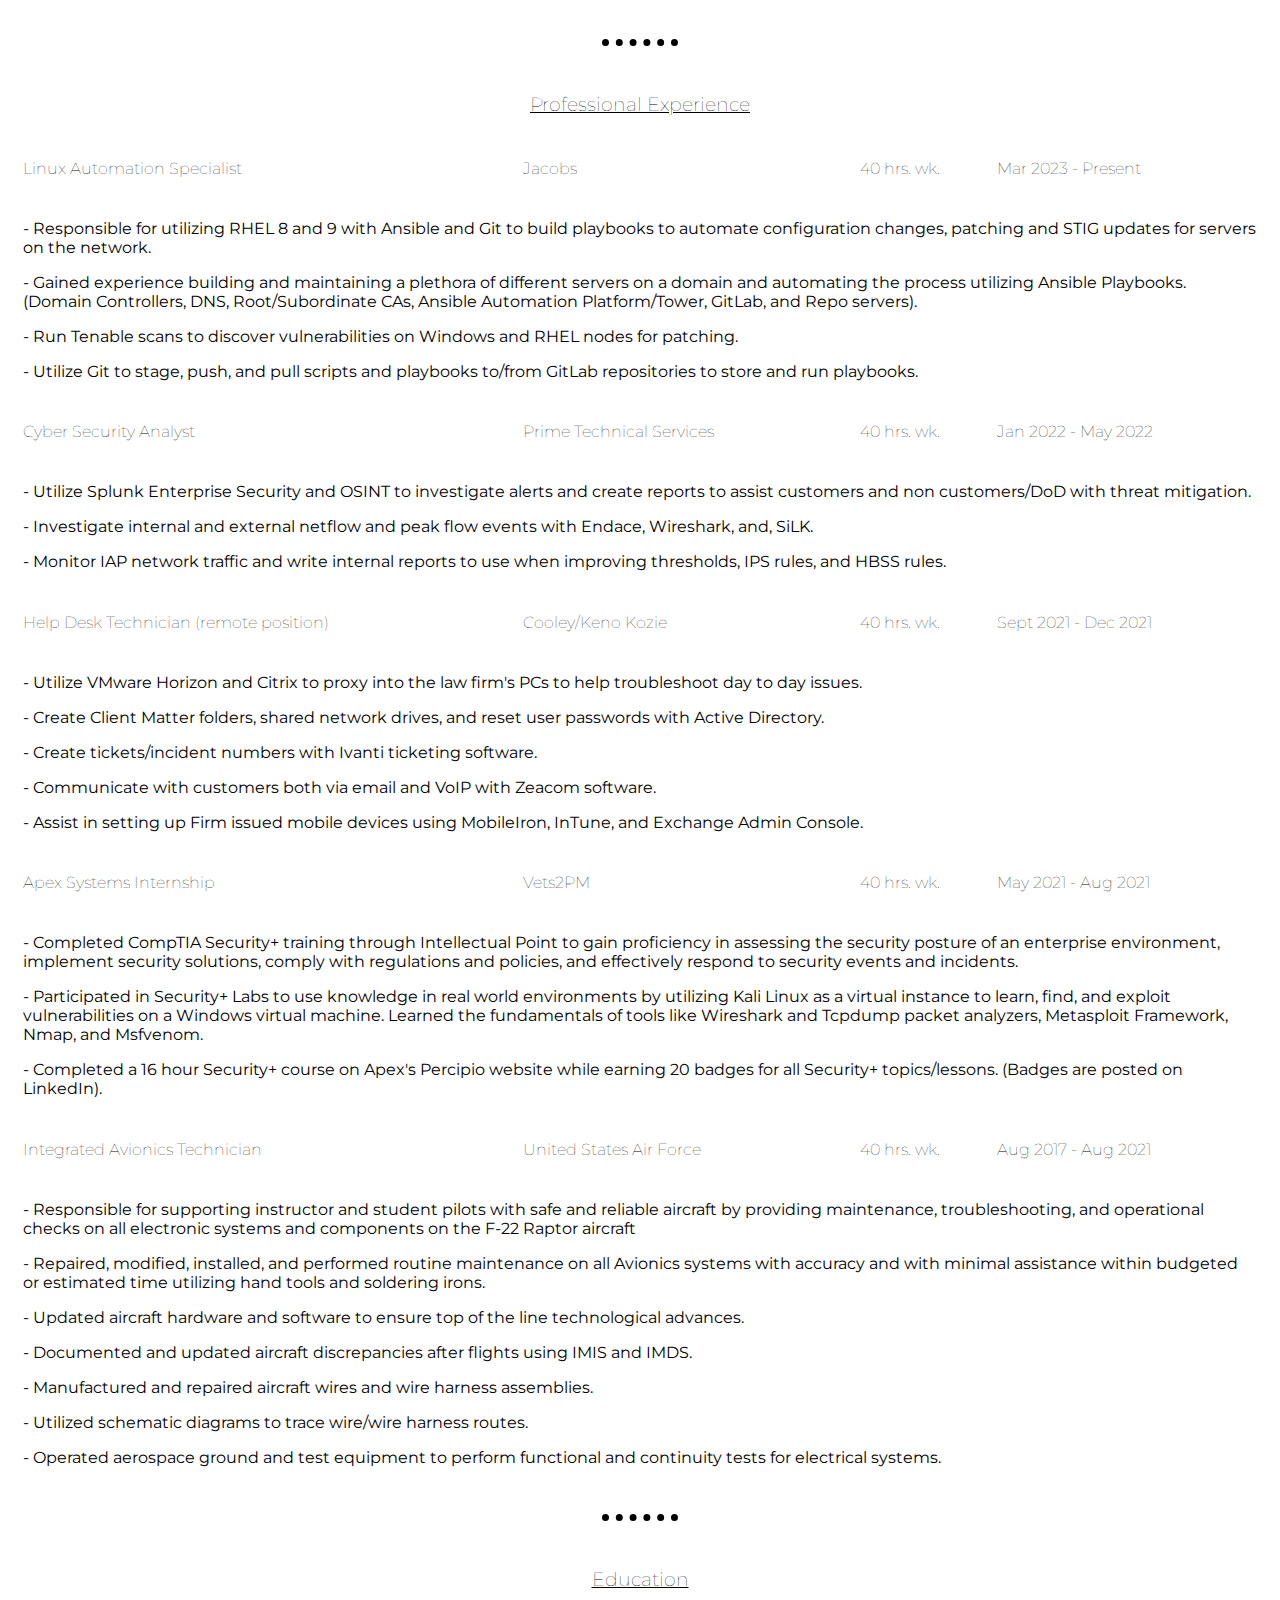
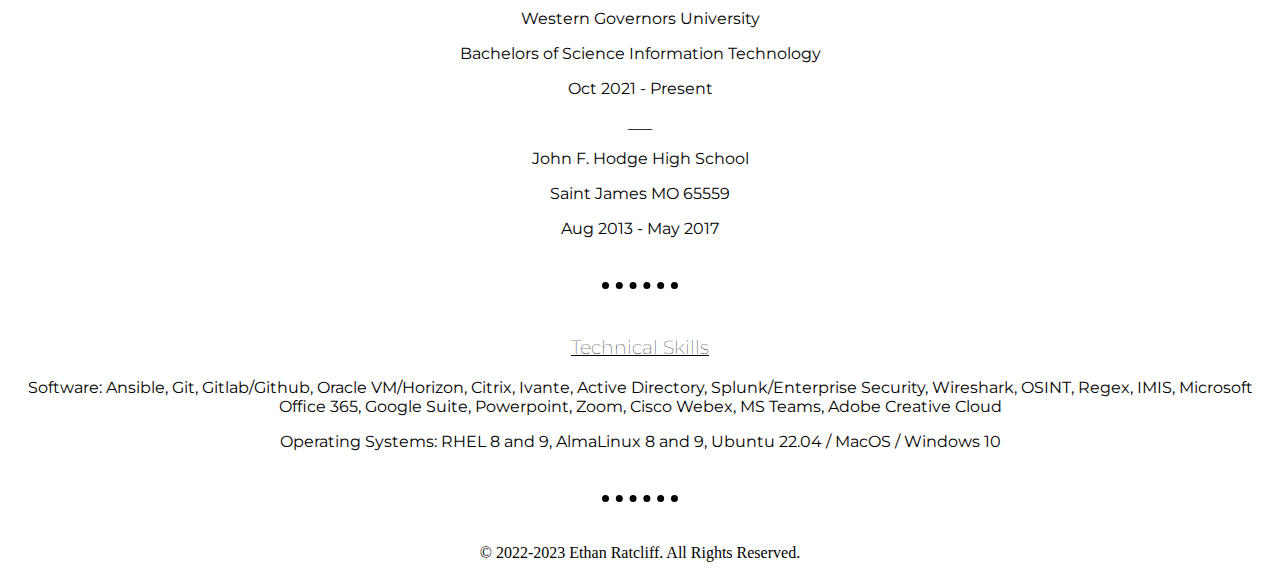
==== commit e01e4148: "Update index.html" ====
--- a/index.html
+++ b/index.html
@@ -160,9 +160,8 @@
     <hr>
     <div class="technical-skills">
         <h3 class="header">Technical Skills</h3>
-        <p>Software: Splunk/Enterprise Security, Oracle VM/Horizon, Citrix, Ivante, Active Directory, Wireshark, OSINT,
-            Regex, IMIS, Microsoft Office 365, Google Suite, Powerpoint, Zoom, Cisco Webex, MS Teams, Adobe Photoshop, Illustrator, XD</p>
-        <p>Operating Systems: Mac / Windows 10, Windows Server 2019/ Kali Linux/ Parrot OS</p>
+        <p>Software: Ansible, Git, Gitlab/Github, Oracle VM/Horizon, Citrix, Ivante, Active Directory, Splunk/Enterprise Security, Wireshark, OSINT, Regex, IMIS, Microsoft Office 365, Google Suite, Powerpoint, Zoom, Cisco Webex, MS Teams, Adobe Creative Cloud</p>
+        <p>Operating Systems: RHEL 8 and 9, AlmaLinux 8 and 9, Ubuntu 22.04 / MacOS / Windows 10</p>
     </div>
     <hr>
     <br>
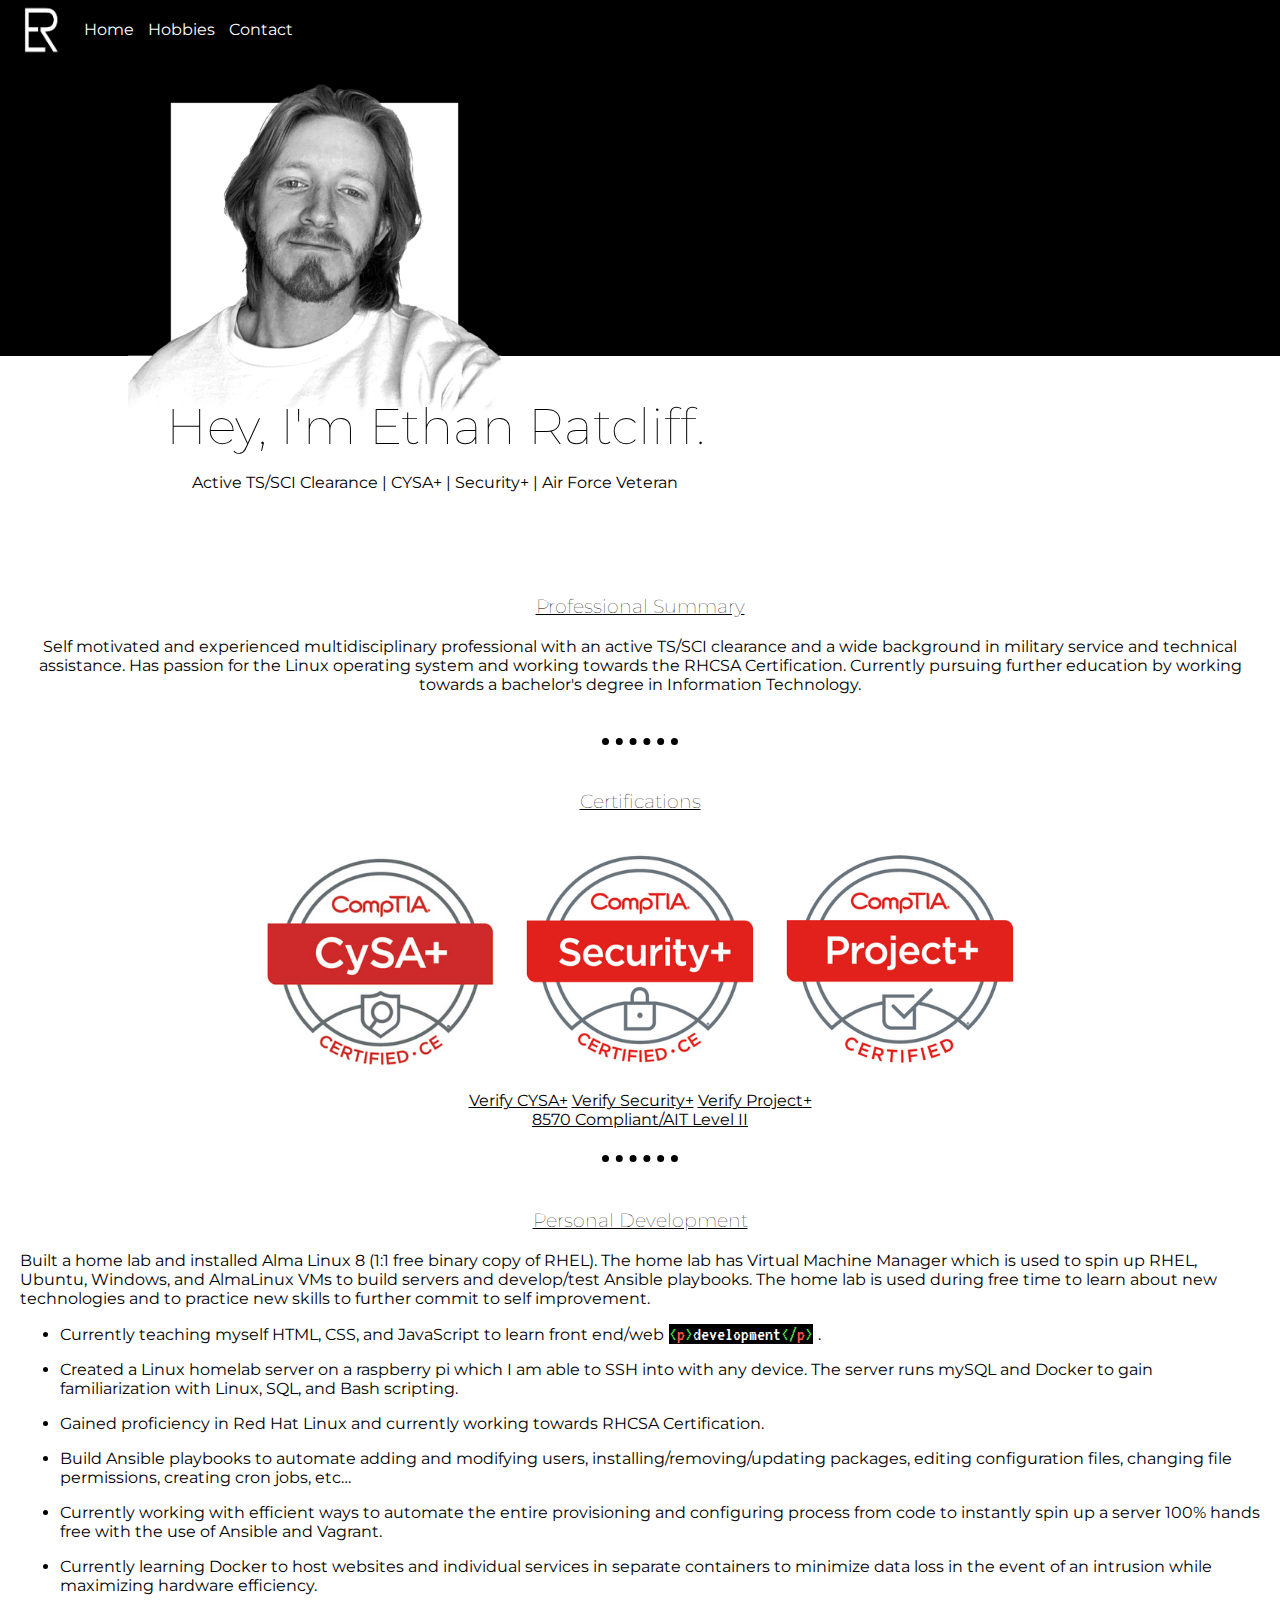
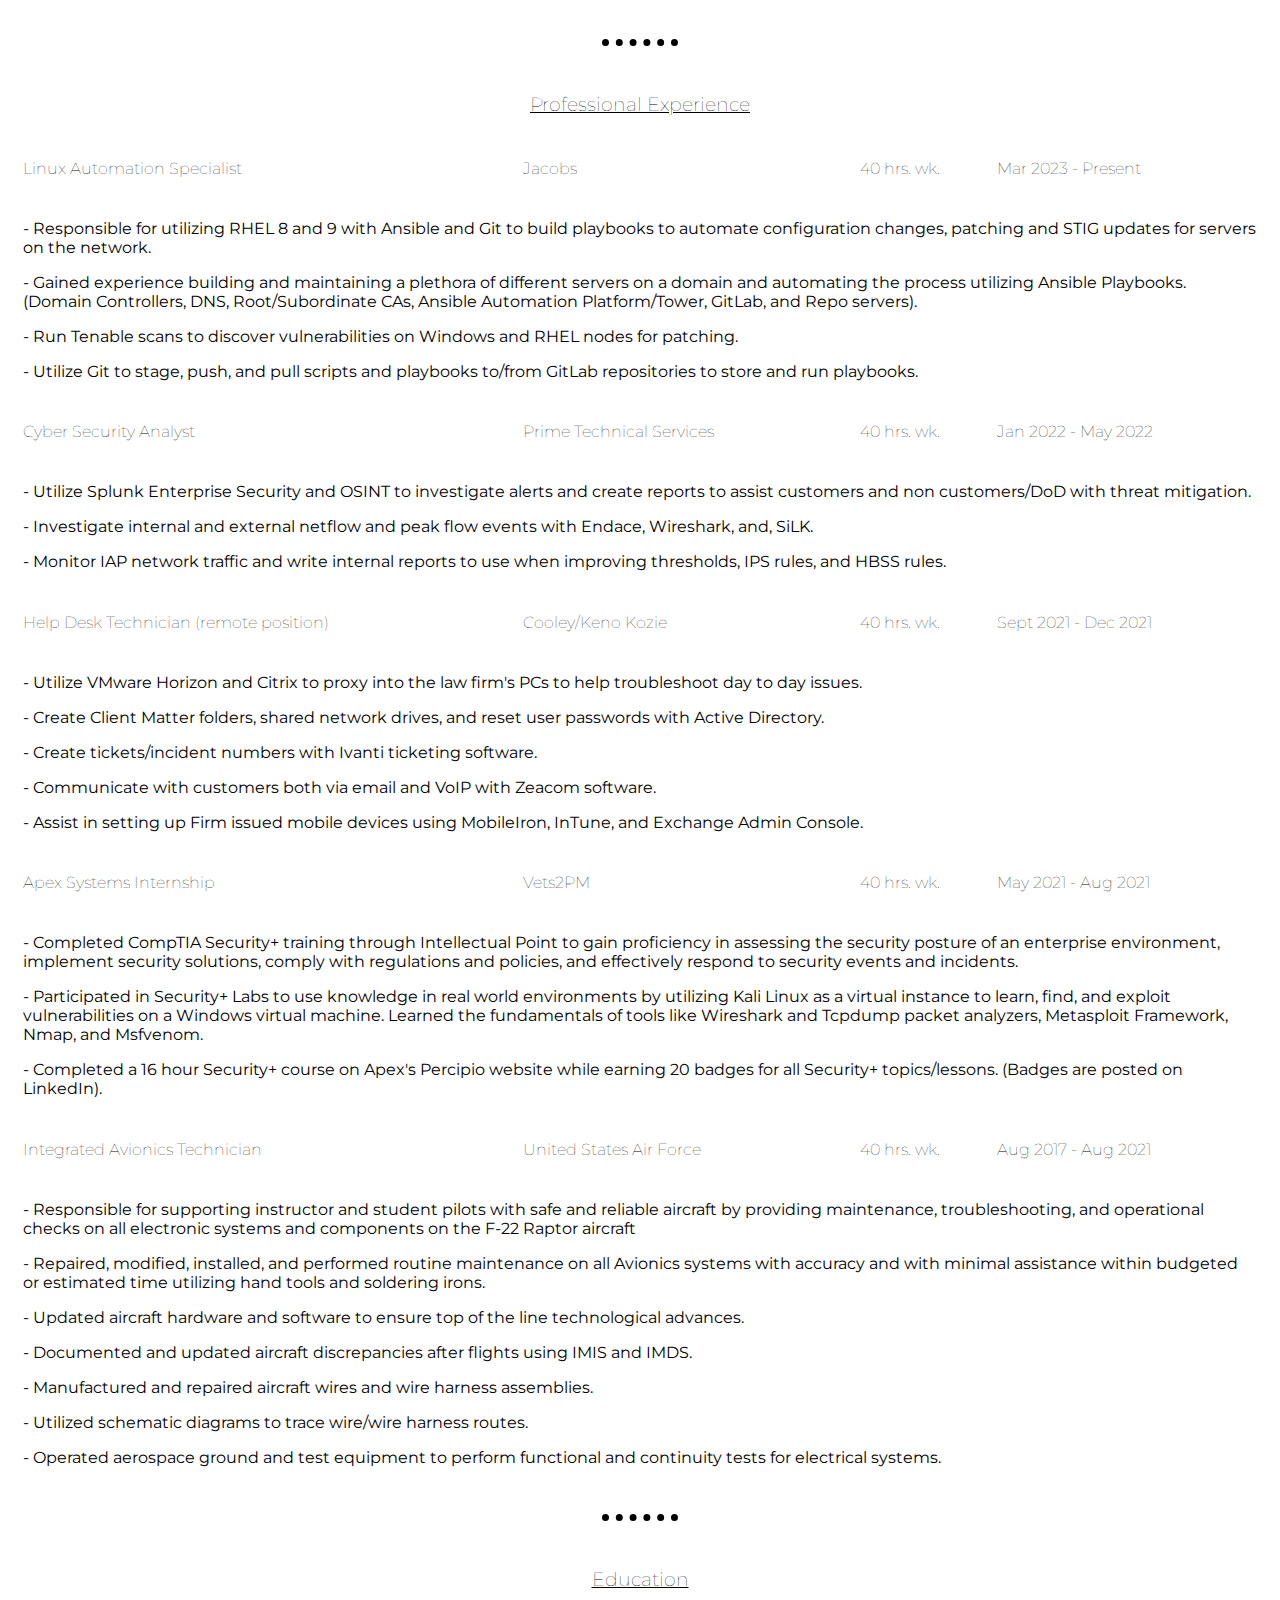
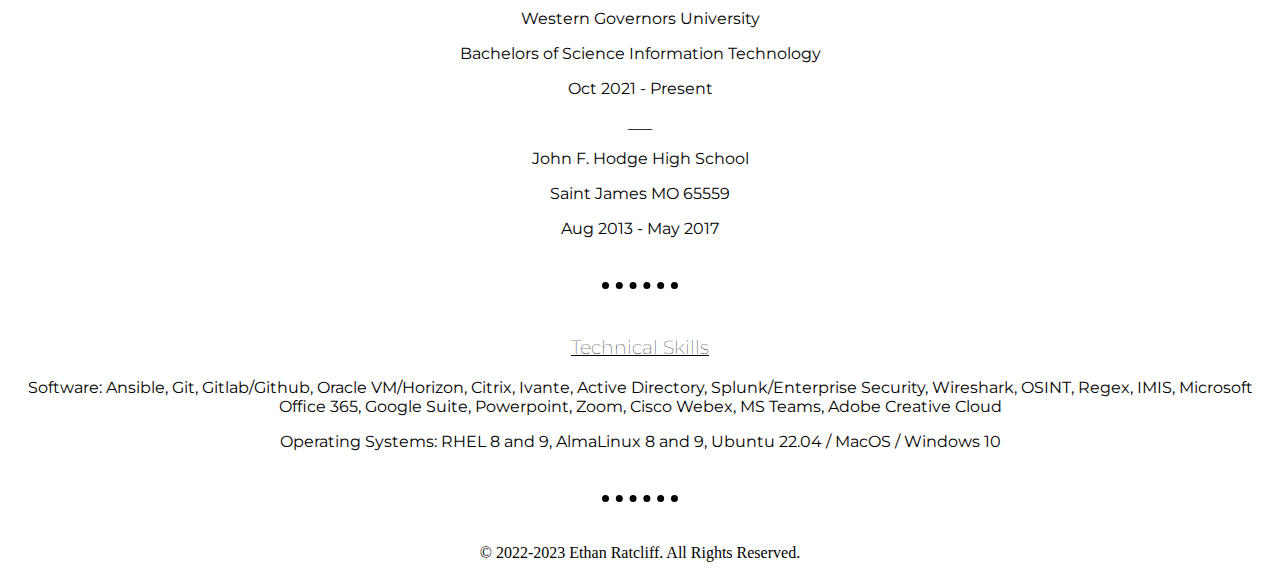
==== commit f7f1af02: "Update index.html" ====
--- a/index.html
+++ b/index.html
@@ -57,7 +57,7 @@
                 <li><p>Created a Linux homelab server on a raspberry pi which I am able to SSH into with any device. The server runs mySQL and Docker to gain familiarization with Linux, SQL, and Bash scripting.</p></li>
                 <li><p>Gained proficiency in Red Hat Linux and currently working towards RHCSA Certification.</p></li>
                 <li><p>Build Ansible playbooks to automate adding and modifying users, installing/removing/updating packages, editing configuration files, changing file permissions, creating cron jobs, etc…</p></li>
-                <li><p>Currently working on efficient ways to automate the process of the entire provisioning and configuring process from code to immediately spin up any server in an instant.</p></li>
+                <li><p>Currently working with efficient ways to automate the entire provisioning and configuring process from code to instantly spin up a server 100% hands free with the use of Ansible and Vagrant.</p></li>
                 <li><p>Currently learning Docker to host websites and individual services in separate containers to minimize data loss in the event of an intrusion while maximizing hardware efficiency. </p></li>
             </ul>
             </li>
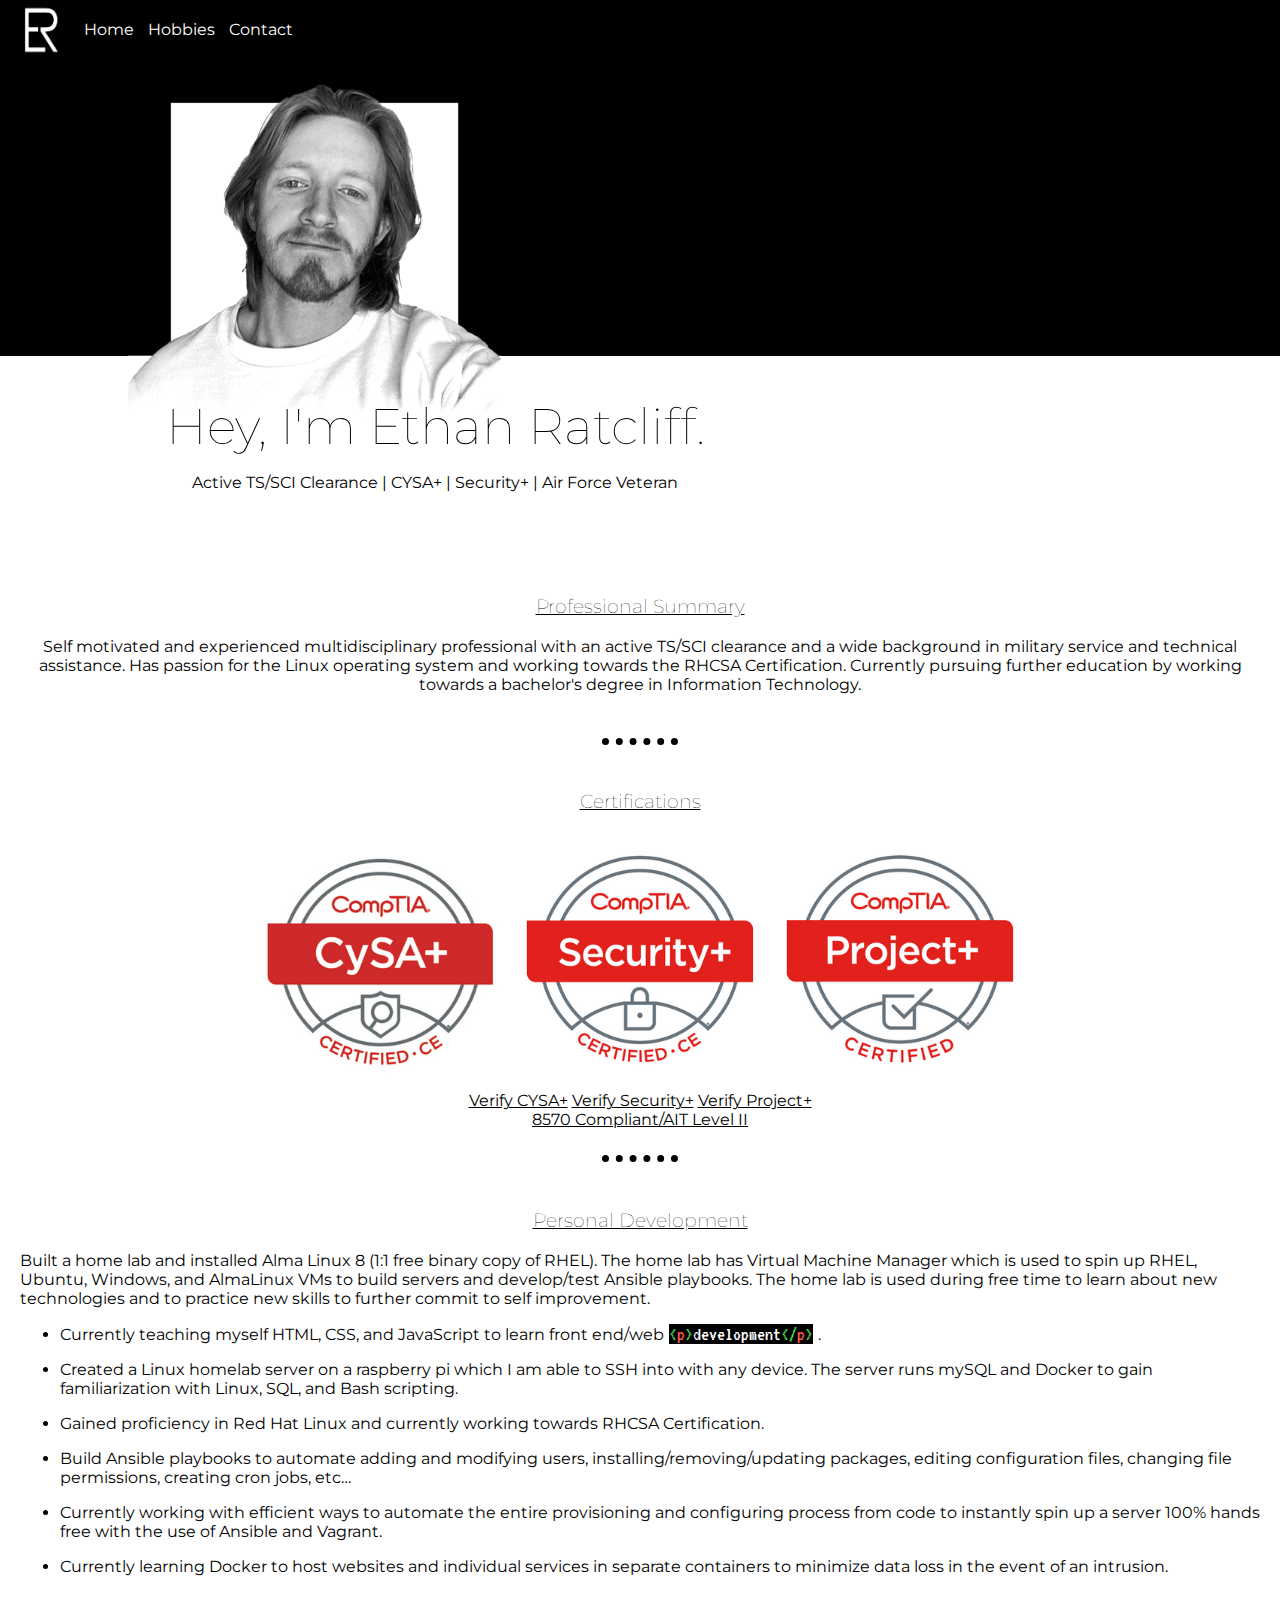
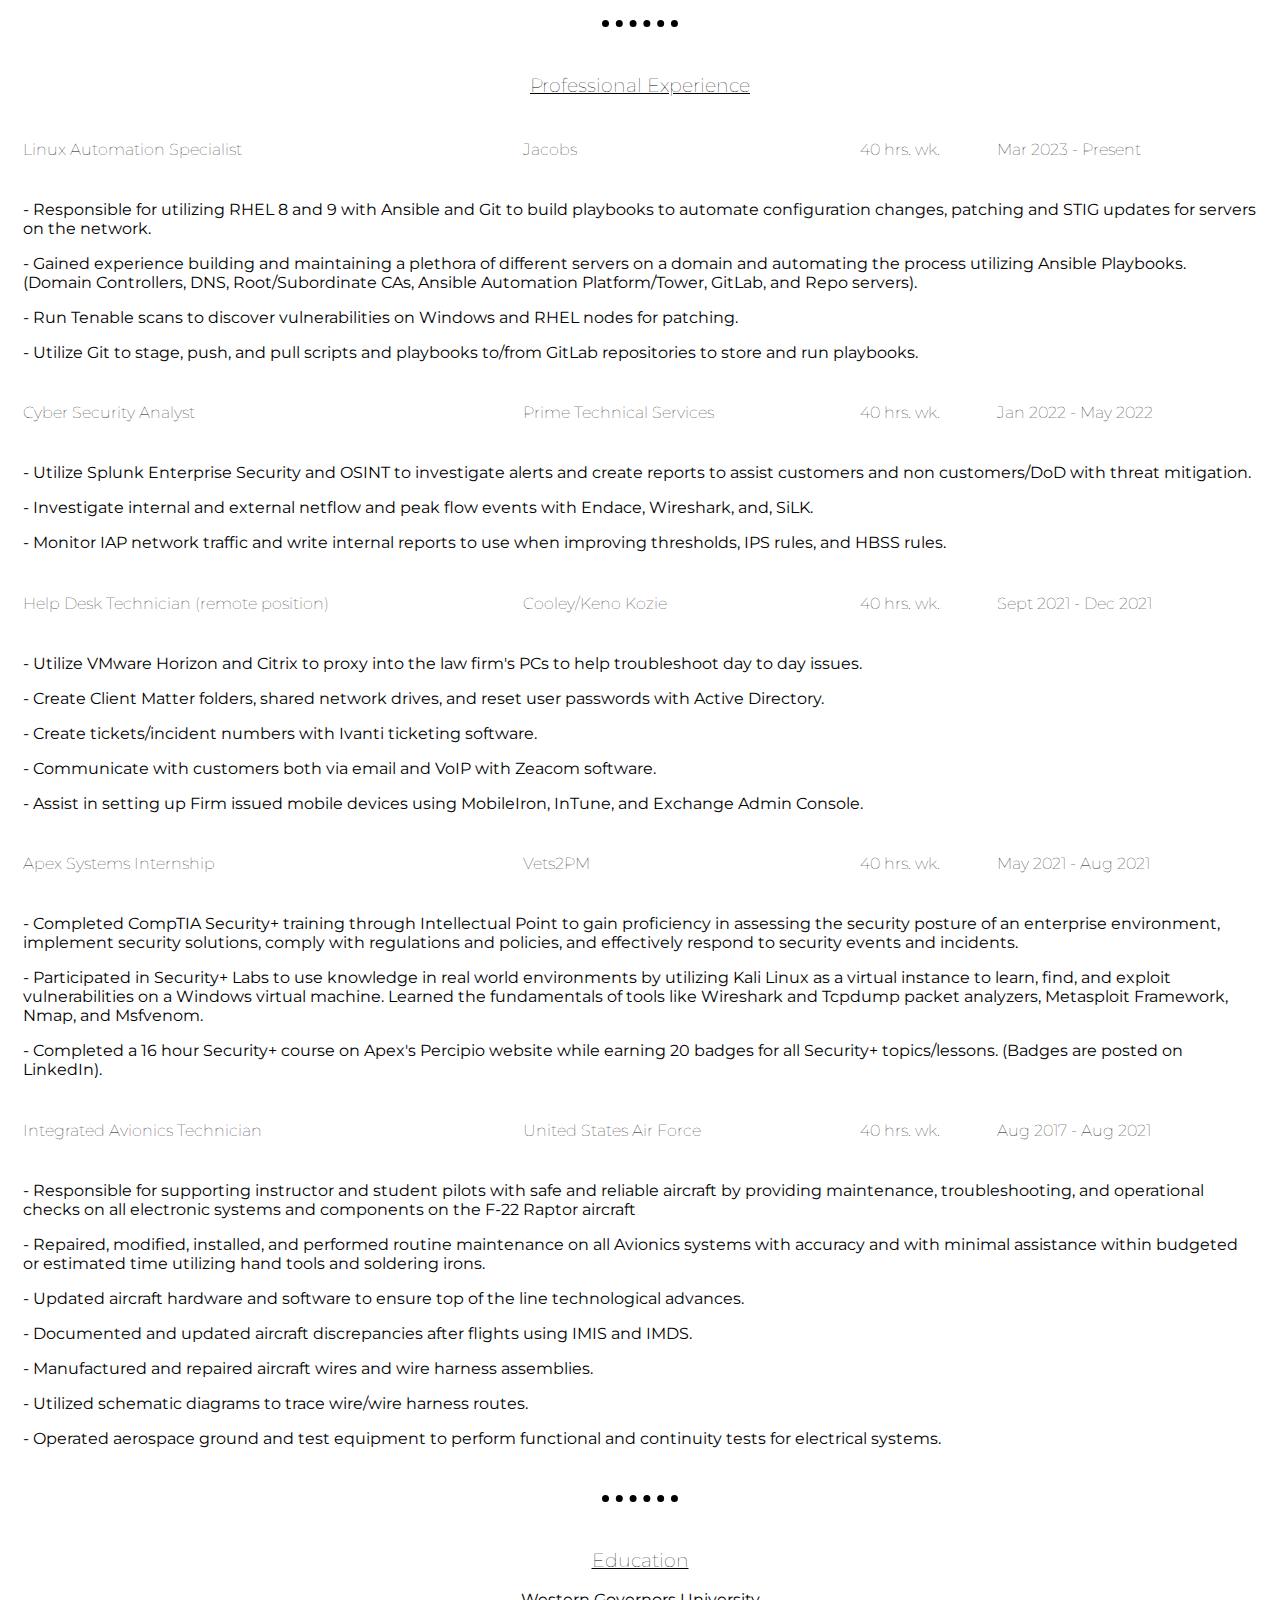
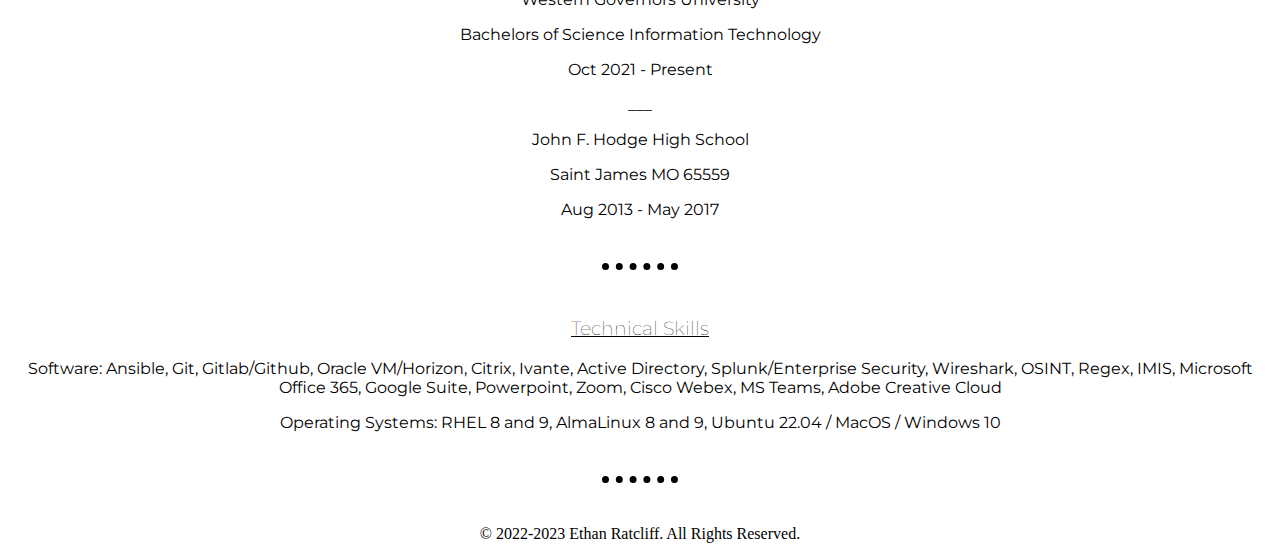
==== commit 8be0dad8: "Update index.html" ====
--- a/index.html
+++ b/index.html
@@ -58,7 +58,7 @@
                 <li><p>Gained proficiency in Red Hat Linux and currently working towards RHCSA Certification.</p></li>
                 <li><p>Build Ansible playbooks to automate adding and modifying users, installing/removing/updating packages, editing configuration files, changing file permissions, creating cron jobs, etc…</p></li>
                 <li><p>Currently working with efficient ways to automate the entire provisioning and configuring process from code to instantly spin up a server 100% hands free with the use of Ansible and Vagrant.</p></li>
-                <li><p>Currently learning Docker to host websites and individual services in separate containers to minimize data loss in the event of an intrusion while maximizing hardware efficiency. </p></li>
+                <li><p>Currently learning Docker to host websites and individual services in separate containers to minimize data loss in the event of an intrusion.</p></li>
             </ul>
             </li>
     </div>
